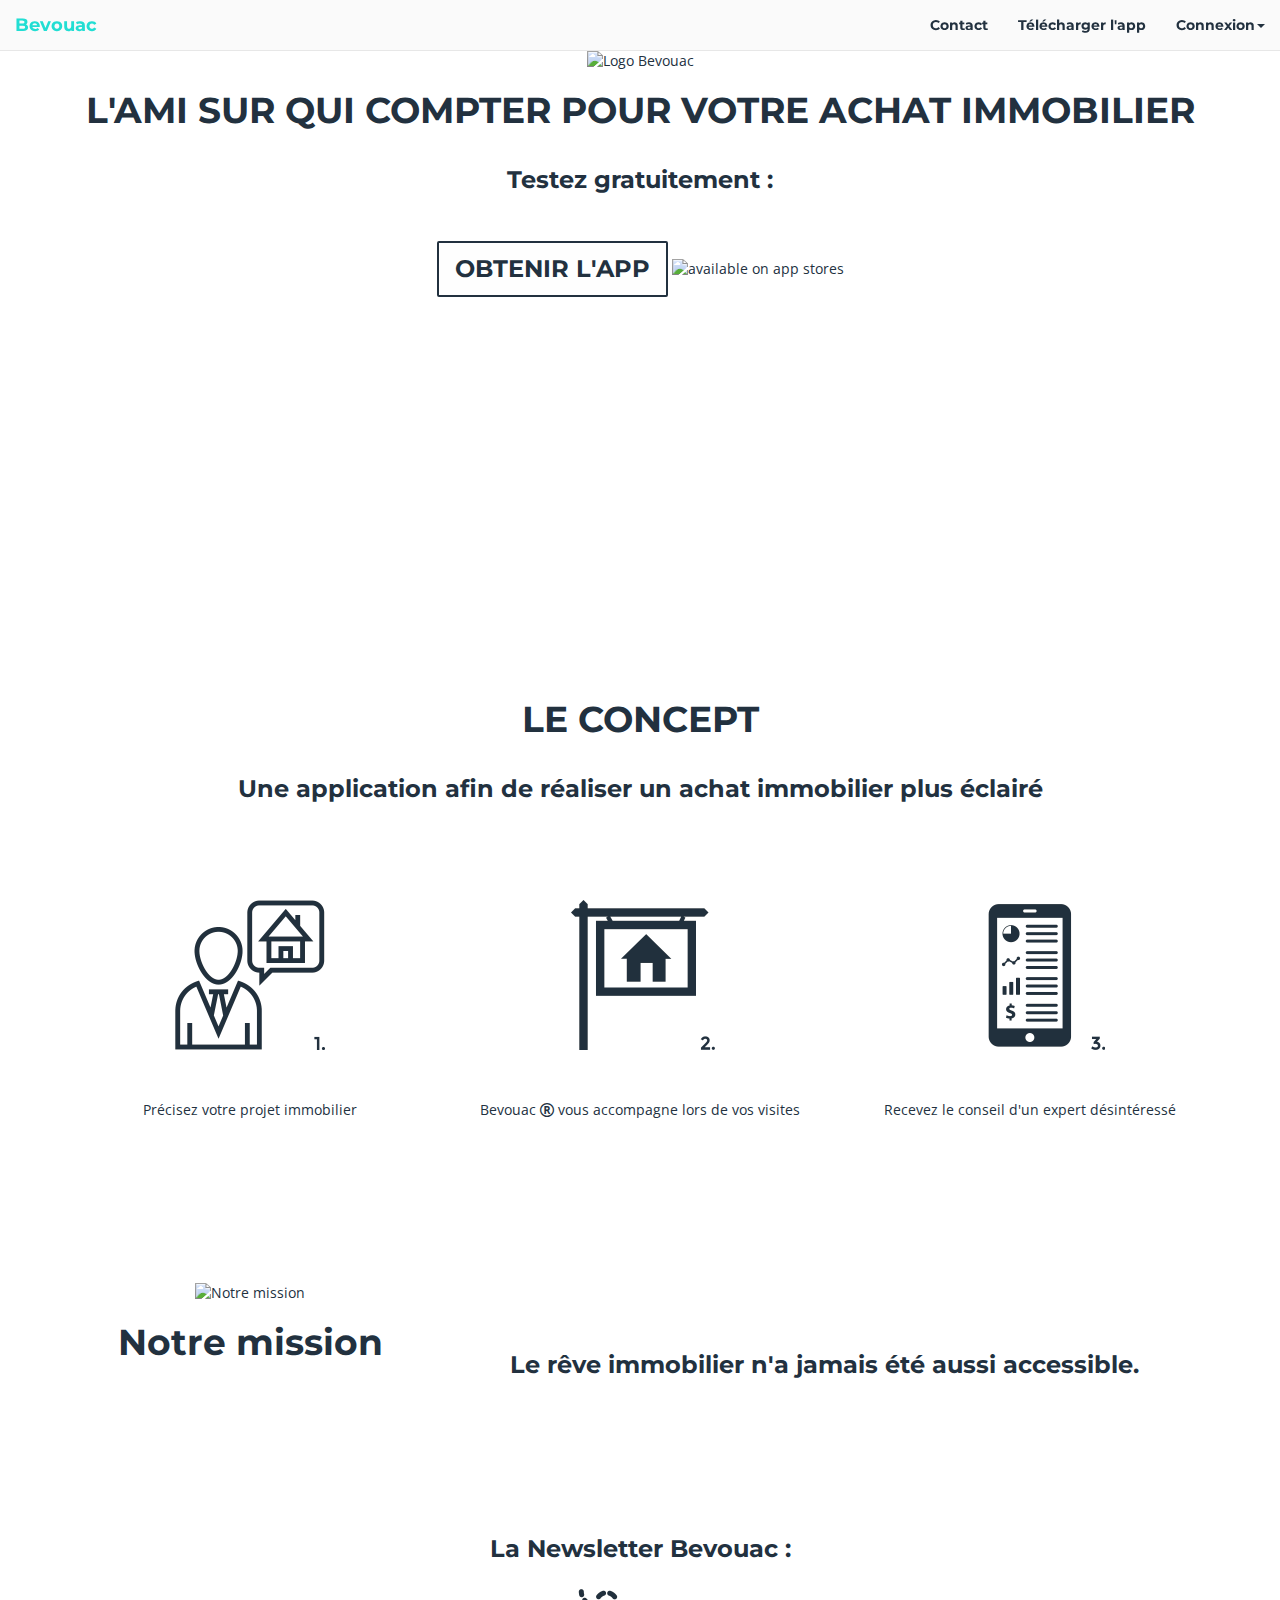
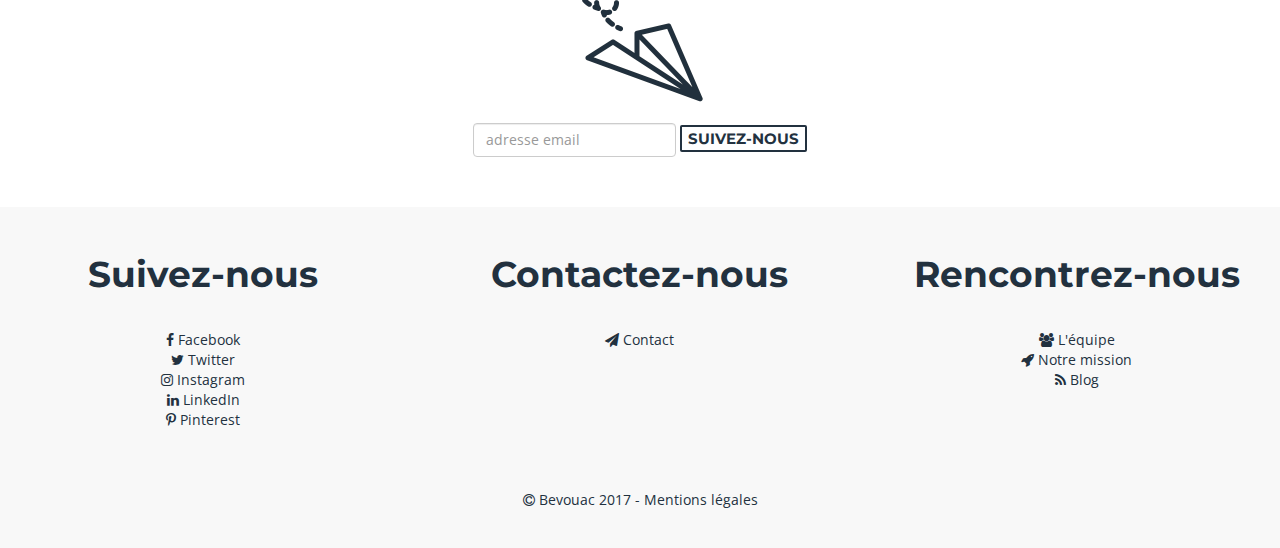
==== index.html @ cf6517f7 "correction faute orthographe" ====
<!DOCTYPE html>
<html>
  <head>
    <meta charset="utf-8">
    <meta http-equiv="X-UA-Compatible" content="IE=edge">
    <meta name="viewport" content="width=device-width, initial-scale=1">

    <title>
    Bevouac - L'achat immobilier éclairé
    </title>
    <meta name="description" content="L'ami sur qui compter pour votre achat immobilier">

    <link rel="shortcut icon" href="images/logo_bevouac/favicon.ico">

    <link href="https://fonts.googleapis.com/css?family=Montserrat|Open+Sans" rel="stylesheet">

    <link rel="stylesheet" href="https://maxcdn.bootstrapcdn.com/bootstrap/3.2.0/css/bootstrap.min.css">
    <link rel="stylesheet" href="https://maxcdn.bootstrapcdn.com/font-awesome/4.6.3/css/font-awesome.min.css">
    <link rel="stylesheet" href="css/style.css">

    <meta property="og:title" content="Bevouac - L'achat immobilier éclairé" />
    <meta property="og:type" content="article" />
    <meta property="og:url" content="http://www.bevouac.com/" />
    <meta property="og:image" content="http://www.bevouac.com/images/logo_bevouac/logo_bevouac_22313f.png" />
    <meta property="og:description" content="L'ami sur qui compter pour votre achat immobilier" />
    <meta property="og:site_name" content="Bevouac - L'achat immobilier éclairé" />
    <meta property="fb:admins" content="bevouac" />

    <meta name="twitter:card" content="summary_large_image">
    <meta name="twitter:site" content="@bevouacfrance">
    <meta name="twitter:title" content="Bevouac - L'achat immobilier éclairé">
    <meta name="twitter:description" content="L'ami sur qui compter pour votre achat immobilier">
    <meta name="twitter:creator" content="@bevouacfrance">
    <meta name="twitter:image:src" content="http://www.bevouac.com/images/logo_bevouac/logo_bevouac_22313f.png">

    <meta itemprop="name" content="Bevouac - L'achat immobilier éclairé">
    <meta itemprop="description" content="L'ami sur qui compter pour votre achat immobilier">
    <!-- Facebook image must be at least 600x315px -->
    <meta itemprop="image" content="http://www.bevouac.com/images/logo_bevouac/logo_bevouac_22313f.png">

    <script>
      (function(i,s,o,g,r,a,m){i['GoogleAnalyticsObject']=r;i[r]=i[r]||function(){
      (i[r].q=i[r].q||[]).push(arguments)},i[r].l=1*new Date();a=s.createElement(o),
      m=s.getElementsByTagName(o)[0];a.async=1;a.src=g;m.parentNode.insertBefore(a,m)
      })(window,document,'script','https://www.google-analytics.com/analytics.js','ga');

      ga('create', 'UA-89934331-1', 'auto');
      ga('send', 'pageview');
    </script>

    <!-- HTML5 Shim and Respond.js IE8 support of HTML5 elements and media queries -->
    <!-- Leave those next 4 lines if you care about users using IE8 -->
    <!--[if lt IE 9]>
      <script src="https://oss.maxcdn.com/html5shiv/3.7.2/html5shiv.min.js"></script>
      <script src="https://oss.maxcdn.com/respond/1.4.2/respond.min.js"></script>
    <![endif]-->

  </head>
  
  <body>
    <div id="navbar">
      <nav class="navbar navbar-default navbar-fixed-top navbar-transparent">
        <div class="container-fluid">
          <!-- Brand and toggle get grouped for better mobile display -->
          <div class="navbar-header">
            <button type="button" class="navbar-toggle collapsed" data-toggle="collapse" data-target="#bs-example-navbar-collapse-1" aria-expanded="false">
              <span class="sr-only">Toggle navigation</span>
              <span class="icon-bar"></span>
              <span class="icon-bar"></span>
              <span class="icon-bar"></span>
            </button>
            <a class="navbar-brand" href="index.html">Bevouac</a>
          </div>

          <!-- Collect the nav links, forms, and other content for toggling -->
          <div class="collapse navbar-collapse" id="bs-example-navbar-collapse-1">
            <ul class="nav navbar-nav">
              
            </ul>
            <ul class="nav navbar-nav navbar-right">
              <li><a href="contact.html">Contact</a></li>
              <li><a href="https://play.google.com/store/apps" data-toggle="modal" data-target="#preorder">Télécharger l'app</a></li>
              <li class="dropdown">
                <a href="#" class="dropdown-toggle" data-toggle="dropdown" role="button" aria-haspopup="true" aria-expanded="false">Connexion<span class="caret"></span></a>
                <ul class="dropdown-menu menu-transparent">
                  <li><a href="se-connecter.html">Se connecter</a></li>
                  <li><a href="creer-compte.html">Créer un compte</a></li>
                </ul>
              </li>
            </ul>
          </div><!-- /.navbar-collapse -->
        </div><!-- /.container-fluid -->
      </nav>
    </div>



    <div id="titles">
      <img src="images/logo_bevouac/logo_bevouac_22313f.png" alt="Logo Bevouac" width="300">
      <h1>
      L'AMI SUR QUI COMPTER POUR VOTRE ACHAT IMMOBILIER
      </h1>
      <h2>
      Testez gratuitement :
      </h2>

      <button type="button" class="btn btn-lg btn-accueil" data-toggle="modal" data-target="#preorder">
        OBTENIR L'APP
      </button>
      
      <div class="modal fade" id="preorder" tabindex="-1" role="dialog" aria-labelledby="myModalLabel">
        <div class="modal-dialog" role="document">
          <div class="modal-content">
            <div class="modal-header">
              <button type="button" class="close" data-dismiss="modal" aria-label="Close"><span aria-hidden="true">&times;</span></button>
              <h4 class="modal-title" id="myModalLabel">Obtenir l'application Bevouac</h4>
            </div>
            <div class="modal-body">
              <div id="wufoo-zrnk1lv0kwnpex">
              Fill out my <a href="https://bevouac.wufoo.com/forms/zrnk1lv0kwnpex">online form</a>.
              </div>
              <div id="wuf-adv" style="font-family:'Montserrat';font-size: small;color:#a7a7a7;text-align:center;display:block;">Online contact and registration forms from <a href="http://www.wufoo.com">Wufoo</a>.</div>
              <script type="text/javascript">var zrnk1lv0kwnpex;(function(d, t) {
              var s = d.createElement(t), options = {
              'userName':'bevouac',
              'formHash':'zrnk1lv0kwnpex',
              'autoResize':true,
              'height':'340',
              'async':true,
              'host':'wufoo.com',
              'header':'show',
              'ssl':true};
              s.src = ('https:' == d.location.protocol ? 'https://' : 'http://') + 'www.wufoo.com/scripts/embed/form.js';
              s.onload = s.onreadystatechange = function() {
              var rs = this.readyState; if (rs) if (rs != 'complete') if (rs != 'loaded') return;
              try { zrnk1lv0kwnpex = new WufooForm();zrnk1lv0kwnpex.initialize(options);zrnk1lv0kwnpex.display(); } catch (e) {}};
              var scr = d.getElementsByTagName(t)[0], par = scr.parentNode; par.insertBefore(s, scr);
              })(document, 'script');</script>
            </div>
            <!-- <div class="modal-footer">
              <button type="button" class="btn btn-default" data-dismiss="modal">Close</button>
              <button type="button" class="btn btn-primary">Save changes</button>
            </div> -->
          </div>
        </div>
      </div>

        <img src="images/content/external/app_store_apple_google.png" alt="available on app stores" width="75">
      
    </div>

    <div class="spacer"></div>

    <div id="content">
      <div id="concept-titles" class="text-center">
        <h3>
          LE CONCEPT
        </h3>
        <h4>
          Une application afin de réaliser un achat immobilier plus éclairé
        </h4>
      </div>
      <div class="spacer"></div>
      <div id="concept-pics" class="container text-center">
        <div class="row">
          <div class="col-sm-4">
            <img src="images/content/concept/my_project_2.png" alt="my project" width="150">
            <p>
              Précisez votre projet immobilier
            </p>
          </div>
          <div class="col-sm-4">
            <img src="images/content/concept/my_visits_2.png" alt="my visits" width="150">
            <p>
              Bevouac <i class="fa fa-registered" aria-hidden="true"></i> vous accompagne lors de vos visites
            </p>
          </div>
          <div class="col-sm-4">
            <img src="images/content/concept/my_report_2.png" alt="my report" width="150">
            <p>
              Recevez le conseil d'un expert désintéressé
            </p>
          </div>
        </div>
      </div>
    </div>

    <div class="big-spacer"></div>

    <div class="container text-center">
      <div class="row">
        <div class="col-sm-4">
          <p>
          <img src="images/content/mission/notre_mission.png" alt="Notre mission" width="150">
          </p>
          <h3>  
          <a href="notre-mission.html">Notre mission</a>
          </h3>
        <div class="small-spacer"></div>
        </div>
        <div class="col-sm-8 text-justify">
          <h2 id="mission-accueil">
            Le rêve immobilier n'a jamais été aussi accessible.
          </h2>
        </div>
      </div>
    </div>

    <div class="spacer"></div>

    <div class="container">
      <div class="row">
        <div class="col-xs-12 text-center">
          <h5>
            La Newsletter Bevouac :
          </h5>
          <img src="images/content/newsletter/paper_plane.png" alt="newsletter" width="150">
          <!-- Begin MailChimp Signup Form -->
          <link href="//cdn-images.mailchimp.com/embedcode/horizontal-slim-10_7.css" rel="stylesheet" type="text/css">
          <!-- <style type="text/css">
            #mc_embed_signup{background:#fff; clear:left; font:14px Helvetica,Arial,sans-serif; width:100%;}
            /* Add your own MailChimp form style overrides in your site stylesheet or in this style block.
               We recommend moving this block and the preceding CSS link to the HEAD of your HTML file. */
          </style> -->
          <div id="mc_embed_signup">
          <form action="http://bevouac.us14.list-manage.com/subscribe/post?u=d6586aa566c05619bf64a5240&amp;id=797efcbb2a" method="post" id="mc-embedded-subscribe-form" name="mc-embedded-subscribe-form" class="validate form-inline" target="_blank" novalidate>
              <div id="mc_embed_signup_scroll">
            
            <input type="email" value="" name="EMAIL" class="email form-control" id="mce-EMAIL" placeholder="adresse email" required>
            <input id="newsletter" type="submit" value="SUIVEZ-NOUS" name="subscribe" id="mc-embedded-subscribe" class="btn-accueil"></div>
              <!-- real people should not fill this in and expect good things - do not remove this or risk form bot signups-->
              <!-- <div style="position: absolute; left: -5000px;" aria-hidden="true"><input type="text" name="b_d6586aa566c05619bf64a5240_797efcbb2a" tabindex="-1" value=""></div>
              <div class="clear">
              </div> -->
          </form>
          </div>

          <!--End mc_embed_signup-->
        </div>
      </div>
    </div>

    <div class="spacer"></div>

    <div id="footers" class="text-center">
      <div class="row">
        <div class="col-sm-4">
          <h3>
          Suivez-nous
          </h3>
          <ul class="list-unstyled">
            <li>
              <a href="https://www.facebook.com/bevouac/">
              <i class="fa fa-facebook" aria-hidden="true"></i> Facebook</a>
            </li>
            <li>
              <a href="https://twitter.com/bevouacfrance">
              <i class="fa fa-twitter" aria-hidden="true"></i> Twitter</a>
            </li>
            <li>
              <a href="https://www.instagram.com/bevouac.france/">
              <i class="fa fa-instagram" aria-hidden="true"></i> Instagram</a>
            </li>
            <li>
              <a href="https://www.linkedin.com/company/bevouac">
              <i class="fa fa-linkedin" aria-hidden="true"></i> LinkedIn</a>
            </li>
            <li>
              <a href="https://fr.pinterest.com/bevouac/">
              <i class="fa fa-pinterest-p" aria-hidden="true"></i> Pinterest</a>
            </li>
          </ul>
        </div>
        <div class="col-sm-4">
          <h3>
          Contactez-nous
          </h3> 
          <ul class="list-unstyled">
            <li>
              <a href="contact.html">
              <i class="fa fa-paper-plane" aria-hidden="true"></i> Contact</a>
            </li>
          </ul>
        </div>
        <div class="col-sm-4">
          <h3>
          Rencontrez-nous
          </h3>
          <ul class="list-unstyled">
            <li>
              <a href="l-equipe.html">
              <i class="fa fa-users" aria-hidden="true"></i> L'équipe</a>
            </li>
            <li>
              <a href="notre-mission.html">
              <i class="fa fa-rocket" aria-hidden="true"></i> Notre mission</a>
            </li>
            <li>
              <a href="blog.html">
              <i class="fa fa-rss" aria-hidden="true"></i> Blog</a>
            </li>
          </ul>
        </div>
      </div>
      <div class="spacer"></div>
      <div class="row">
        <p>
          <i class="fa fa-copyright" aria-hidden="true"></i> Bevouac 2017 - Mentions légales
        </p>
      </div>
    </div>

    <script src="https://ajax.googleapis.com/ajax/libs/jquery/1.11.1/jquery.min.js"></script>
    <script src="https://maxcdn.bootstrapcdn.com/bootstrap/3.2.0/js/bootstrap.min.js"></script>
  
        <!-- begin olark code -->
    <script data-cfasync="false" type='text/javascript'>/*<![CDATA[*/window.olark||(function(c){var f=window,d=document,l=f.location.protocol=="https:"?"https:":"http:",z=c.name,r="load";var nt=function(){
    f[z]=function(){
    (a.s=a.s||[]).push(arguments)};var a=f[z]._={
    },q=c.methods.length;while(q--){(function(n){f[z][n]=function(){
    f[z]("call",n,arguments)}})(c.methods[q])}a.l=c.loader;a.i=nt;a.p={
    0:+new Date};a.P=function(u){
    a.p[u]=new Date-a.p[0]};function s(){
    a.P(r);f[z](r)}f.addEventListener?f.addEventListener(r,s,false):f.attachEvent("on"+r,s);var ld=function(){function p(hd){
    hd="head";return["<",hd,"></",hd,"><",i,' onl' + 'oad="var d=',g,";d.getElementsByTagName('head')[0].",j,"(d.",h,"('script')).",k,"='",l,"//",a.l,"'",'"',"></",i,">"].join("")}var i="body",m=d[i];if(!m){
    return setTimeout(ld,100)}a.P(1);var j="appendChild",h="createElement",k="src",n=d[h]("div"),v=n[j](d[h](z)),b=d[h]("iframe"),g="document",e="domain",o;n.style.display="none";m.insertBefore(n,m.firstChild).id=z;b.frameBorder="0";b.id=z+"-loader";if(/MSIE[ ]+6/.test(navigator.userAgent)){
    b.src="javascript:false"}b.allowTransparency="true";v[j](b);try{
    b.contentWindow[g].open()}catch(w){
    c[e]=d[e];o="javascript:var d="+g+".open();d.domain='"+d.domain+"';";b[k]=o+"void(0);"}try{
    var t=b.contentWindow[g];t.write(p());t.close()}catch(x){
    b[k]=o+'d.write("'+p().replace(/"/g,String.fromCharCode(92)+'"')+'");d.close();'}a.P(2)};ld()};nt()})({
    loader: "static.olark.com/jsclient/loader0.js",name:"olark",methods:["configure","extend","declare","identify"]});
    /* custom configuration goes here (www.olark.com/documentation) */
    olark.identify('6589-365-10-4455');/*]]>*/</script><noscript><a href="https://www.olark.com/site/6589-365-10-4455/contact" title="Contact us" target="_blank">Questions? Feedback?</a> powered by <a href="http://www.olark.com?welcome" title="Olark live chat software">Olark live chat software</a></noscript>
    <!-- end olark code -->



  </body>
</html>
---- css/style.css ----
.navbar-transparent {
	font-family: 'Montserrat', sans-serif;
	font-weight: bold;
  	background-color: rgba(248,248,248,0.7);}

.navbar-transparent .navbar-brand,
.navbar-transparent .navbar-nav > li > a {
  	color: rgba(34,49,63,1);}

.navbar-transparent .navbar-nav > li > a:hover,
.navbar-transparent .navbar-nav > li > a:active,
.navbar-transparent .navbar-nav > li > a:focus,
.navbar-transparent .navbar-nav > .open > a,
.navbar-transparent .navbar-nav > .open > a:hover,
.navbar-transparent .navbar-nav > .open > a:focus {
  	color: rgba(34,222,211,1);
  	background-color: rgba(0,0,0,0.1);}

.navbar-transparent .navbar-brand:hover,
.navbar-transparent .navbar-brand:active,
.navbar-transparent .navbar-brand:focus {
  	color: rgba(34,222,211,1);}

.menu-transparent{
  	background-color: rgba(248,248,248,0.7);}

.menu-transparent > li > a:hover,
.menu-transparent > li > a:active,
.menu-transparent > li > a:focus,
.menu-transparent > .open > a,
.menu-transparent > .open > a:hover,
.menu-transparent > .open > a:focus {
  	color: rgba(34,222,211,1);
  	background-color: rgba(0,0,0,0.1);}

h1{
	margin-bottom: 1em;
	font-family: 'Montserrat', sans-serif;
	font-size: 36px;
	font-weight: bold;}
h2{
	margin-bottom: 2em;
	font-family: 'Montserrat', sans-serif;
	font-size: 24px;
	font-weight: bold;}
h3{
	margin-bottom: 1em;
	font-family: 'Montserrat', sans-serif;
	font-size: 36px;
	font-weight: bold;}
h4{
	margin-bottom: 2em;
	font-family: 'Montserrat', sans-serif;
	font-size: 24px;
	font-weight: bold;}
h5{
	font-family: 'Montserrat', sans-serif;
	font-size: 24px;
	font-weight: bold;}

body{
	margin: 0;
	color: rgba(34,49,63,1);
	font-family: 'Open Sans', sans-serif;}

a{
	color: rgba(34,49,63,1);
	text-decoration: none;}
a:hover{
	color: rgba(34,222,211,1);
	text-decoration: none;}

#titles{
	margin-top: 50px;
	background-image: url(../images/background/background_fail_video_opacity_50.jpg);
	height: 580px;
	background-size: cover;
	text-align: center;}

.btn-accueil{
	color: rgba(34,49,63,1);
	font-family: 'Montserrat', sans-serif;
	font-size: 24px;
	font-weight: bold;
	background-color: rgba(248,248,248,0.1);
	border-radius: 2px;
	border: 2px solid rgba(34,49,63,1);}

.btn-accueil:hover{
	transition: 0.5s;
	color: rgba(34,222,211,1);
	font-family: 'Montserrat', sans-serif;
	font-size: 24px;
	background-color: rgba(248,248,248,1);
	border-radius: 50px;
	border: 2px solid rgba(34,222,211,1);}

.small-spacer{
	height: 2em;}
.spacer{
	height: 50px;}
.big-spacer{
	height: 8em;}

#concept-pics img{
	margin-bottom: 50px;}
#concept-pics p{
	margin-bottom: 50px;}

#mission-accueil{
	padding: 50px;}

#newsletter{
	font-size: 15px;}

#footers{
	background-color: rgba(248,248,248,1);
	padding-top: 2em;
	padding-bottom: 2em;}
#footers a{color: rgba(34,49,63,1);
	text-decoration: none;}
#footers a:hover{color: rgba(34,222,211,1);
	text-decoration: none;}

.team{
  border-radius: 50%;
  border: 4px solid white;
  transition: all 0.2s linear;
  -webkit-transition: all 0.2s linear;
    box-shadow: 0px 0px 10px grey;}
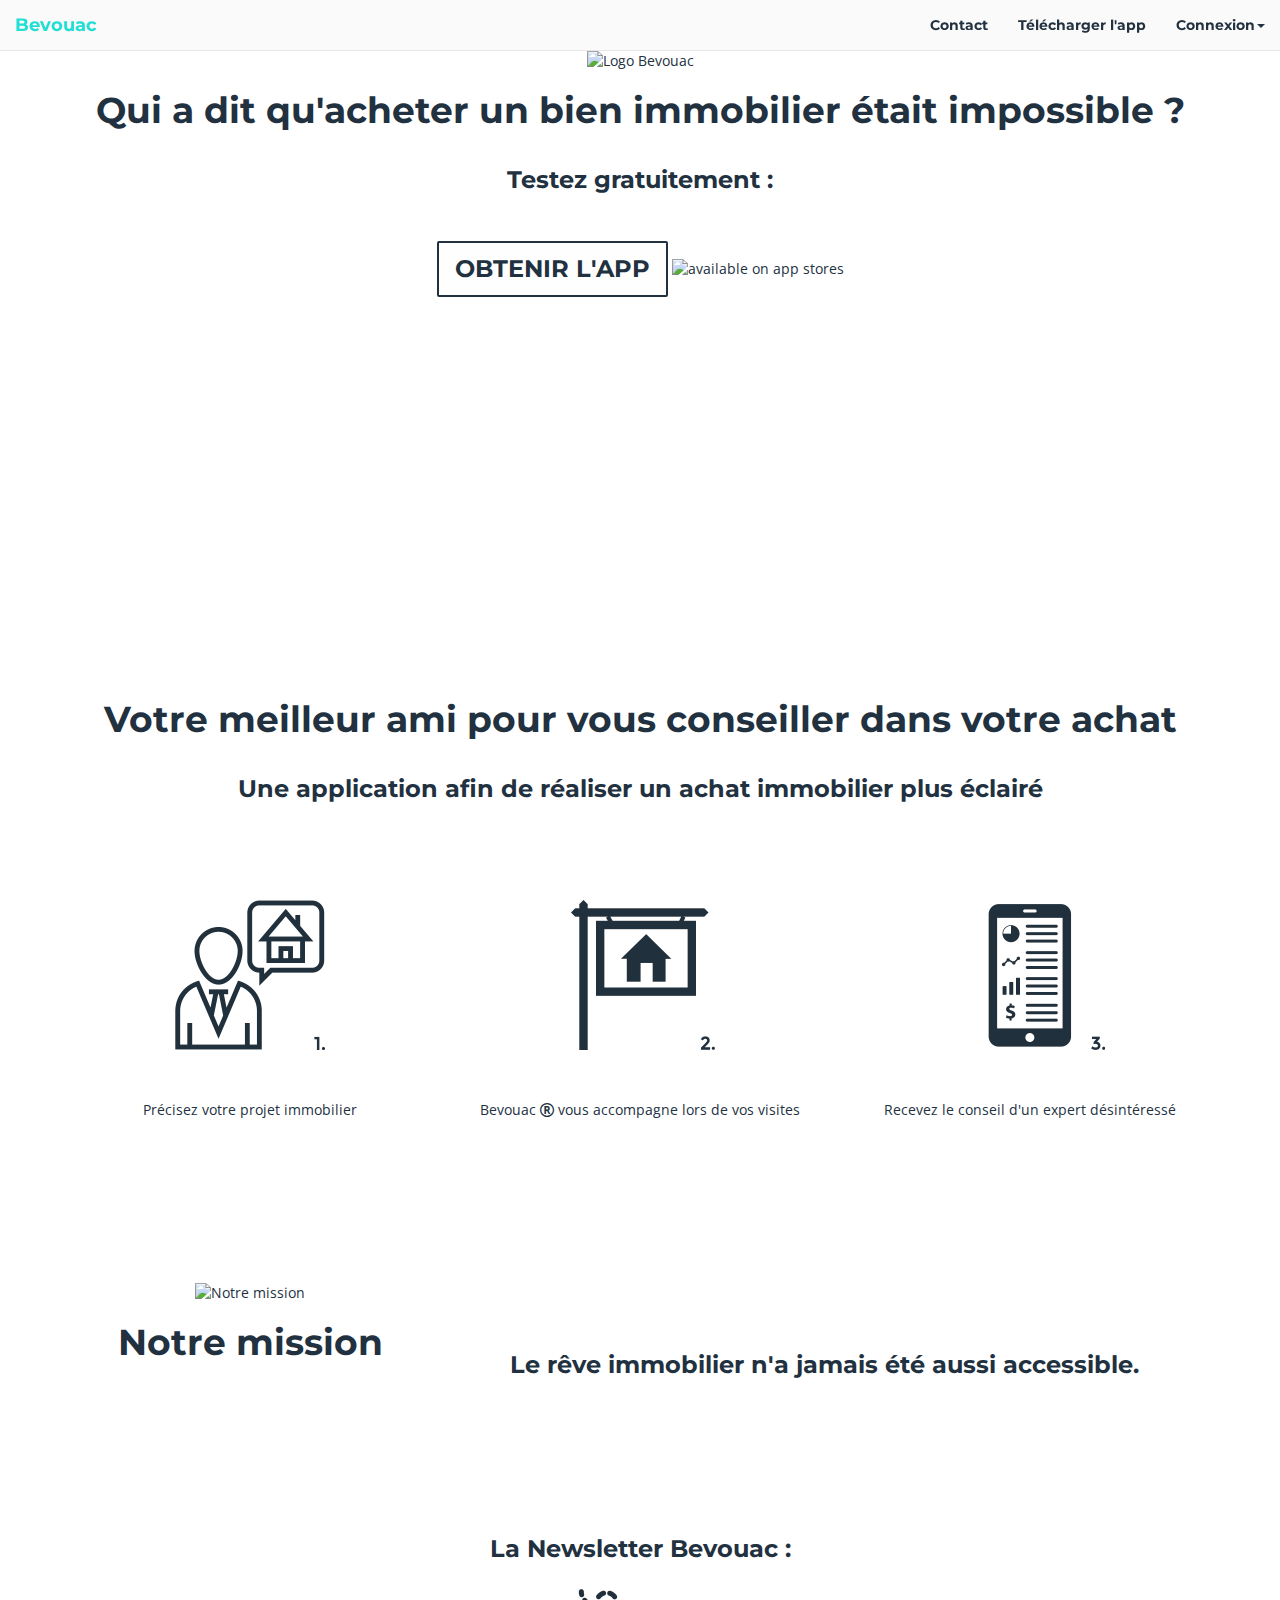
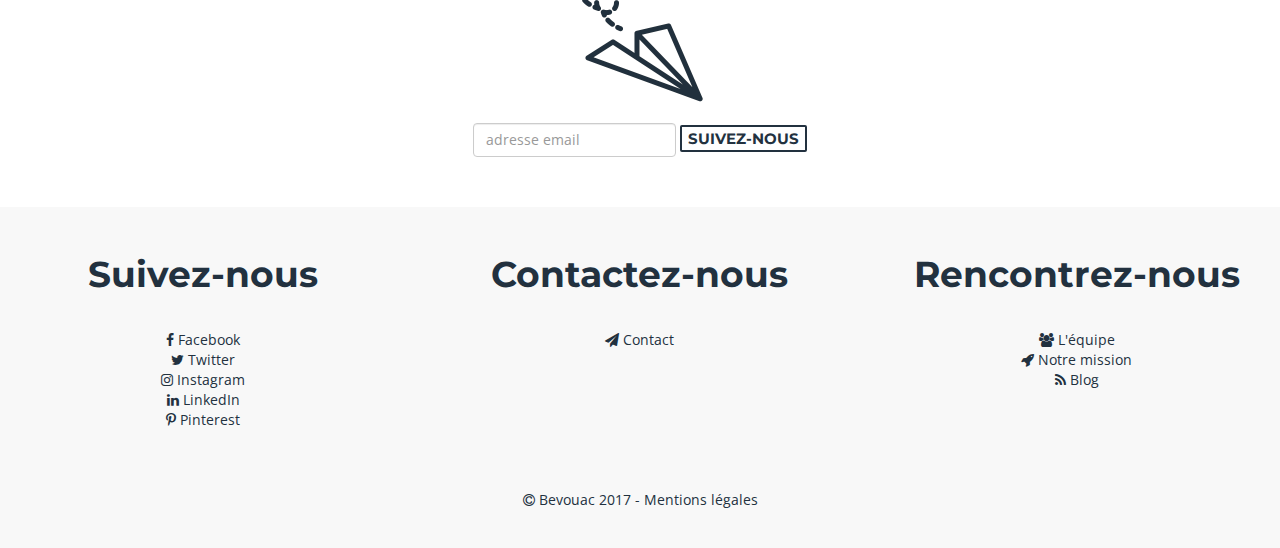
==== commit 99bf6ff2: "slogan accueil + photos équipe" ====
--- a/index.html
+++ b/index.html
@@ -98,7 +98,7 @@
     <div id="titles">
       <img src="images/logo_bevouac/logo_bevouac_22313f.png" alt="Logo Bevouac" width="300">
       <h1>
-      L'AMI SUR QUI COMPTER POUR VOTRE ACHAT IMMOBILIER
+      Qui a dit qu'acheter un bien immobilier était impossible ?
       </h1>
       <h2>
       Testez gratuitement :
@@ -154,7 +154,7 @@
     <div id="content">
       <div id="concept-titles" class="text-center">
         <h3>
-          LE CONCEPT
+          Votre meilleur ami pour vous conseiller dans votre achat
         </h3>
         <h4>
           Une application afin de réaliser un achat immobilier plus éclairé
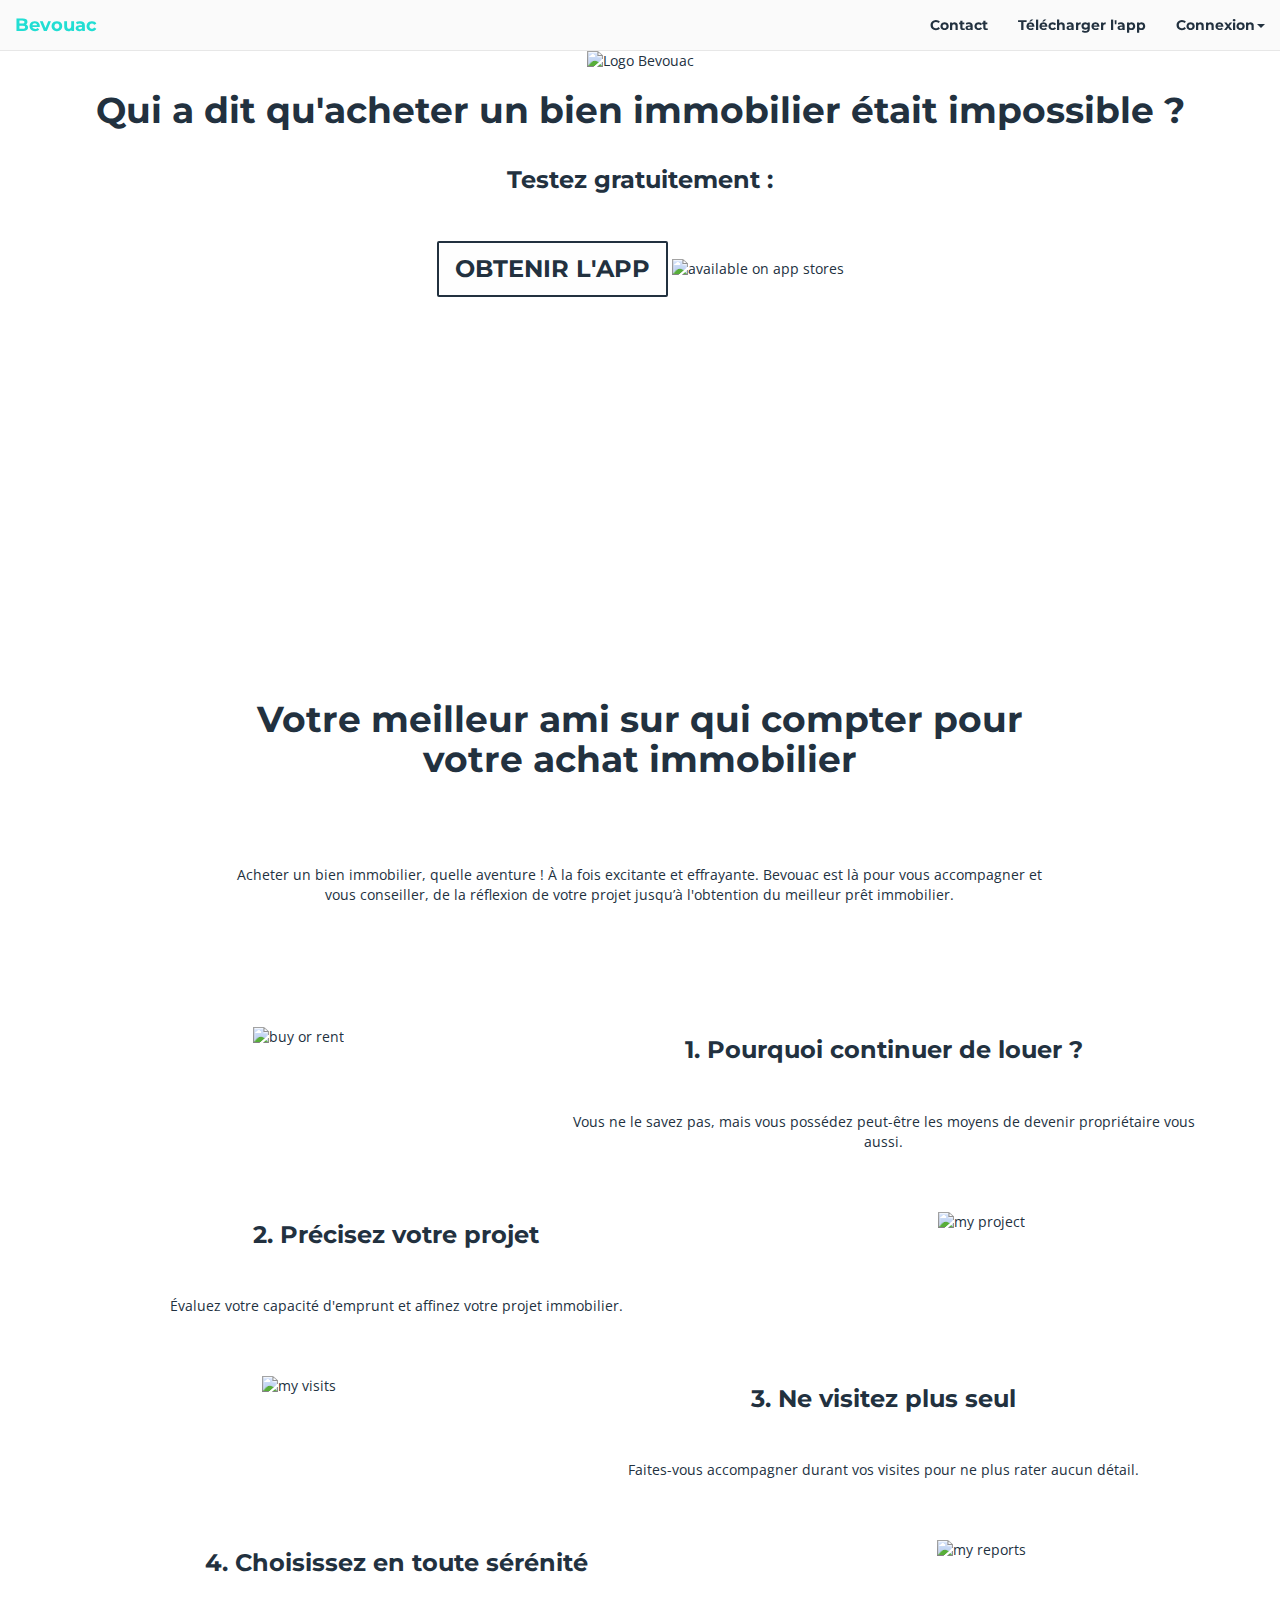
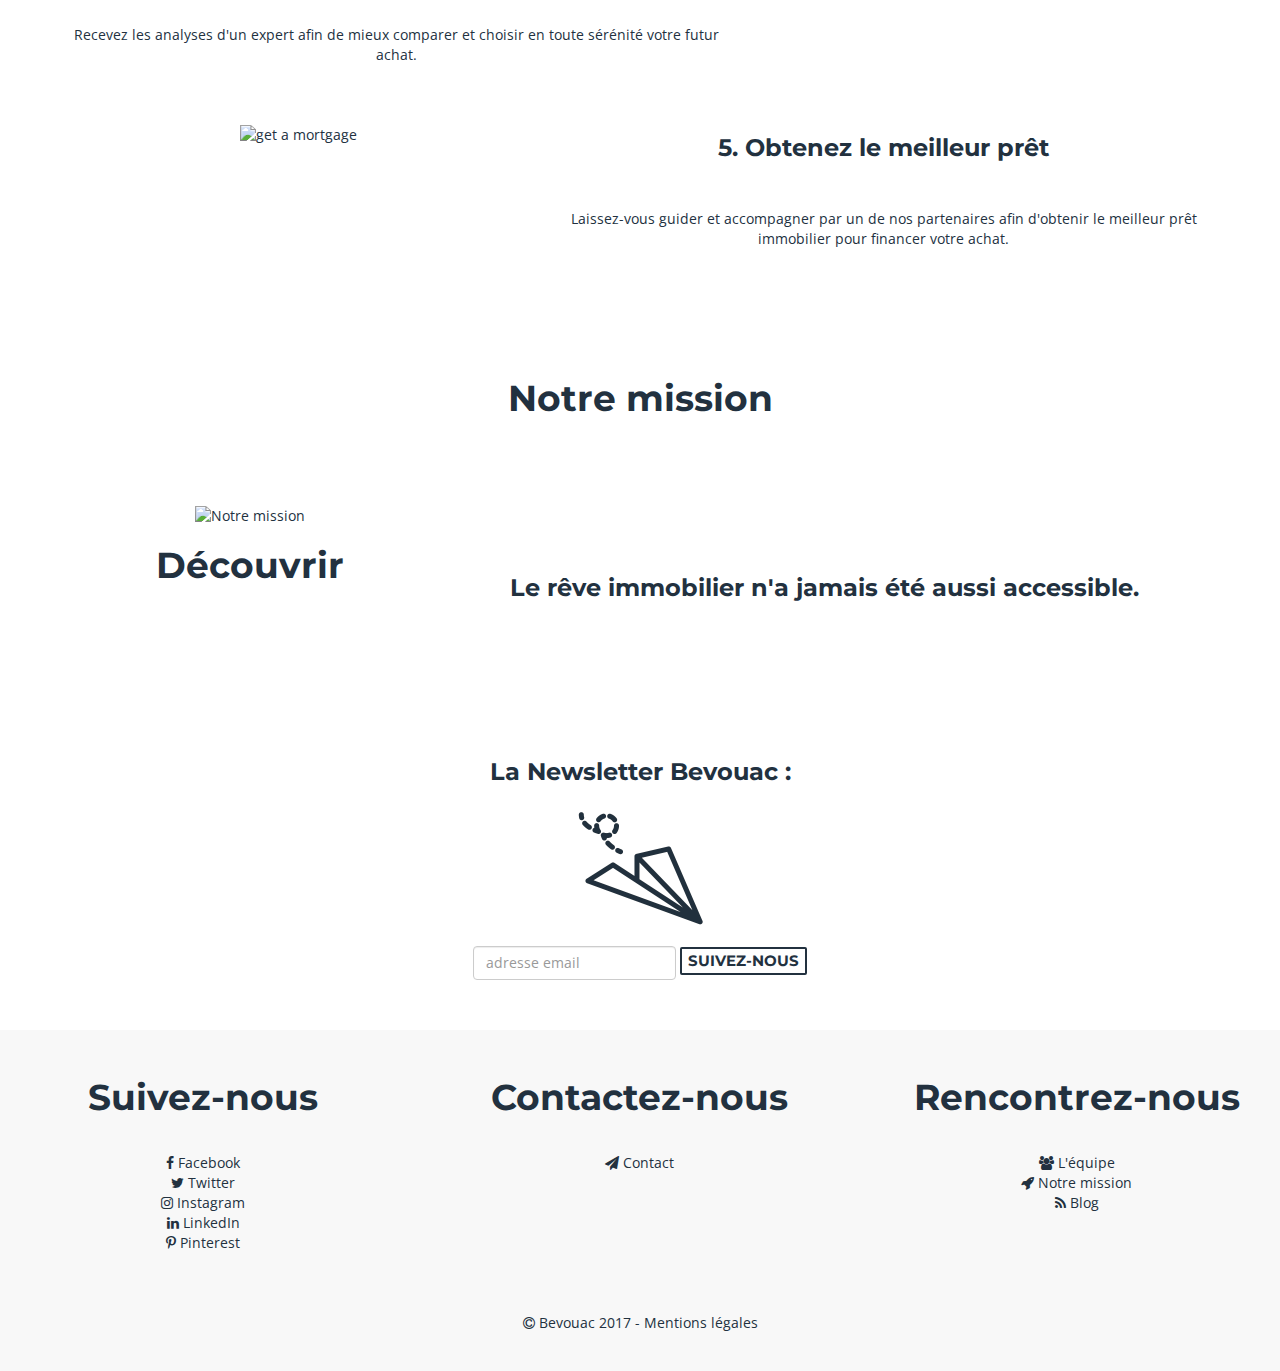
==== commit 4348f1ea: "structure concept" ====
--- a/index.html
+++ b/index.html
@@ -152,49 +152,105 @@
     <div class="spacer"></div>
 
     <div id="content">
-      <div id="concept-titles" class="text-center">
+      <div class="col-sm-2">
+      </div>
+      <div id="concept-titles" class="col-sm-8 text-center">
         <h3>
-          Votre meilleur ami pour vous conseiller dans votre achat
+          Votre meilleur ami sur qui compter pour votre achat immobilier
         </h3>
-        <h4>
-          Une application afin de réaliser un achat immobilier plus éclairé
-        </h4>
-      </div>
+        <div class="spacer"></div>
+        <p>
+          Acheter un bien immobilier, quelle aventure ! À la fois excitante et effrayante. Bevouac est là pour vous accompagner et vous conseiller, de la réflexion de votre projet jusqu’à l'obtention du meilleur prêt immobilier.
+        </p>
+        <div class="big-spacer"></div>
+      </div>
+      <div class="col-sm-2">
+      </div>
+    </div>
+    <div id="content">
+      <div id="concept-pics" class="container text-center">
+        <div class="row">
+          <div class="col-xs-5">
+            <img src="images/content/concept/buy_or_rent.png" alt="buy or rent" width="200">
+          </div>
+          <div class="col-xs-7">
+            <h4>
+              1. Pourquoi continuer de louer ?
+            </h4>
+            <p>
+              Vous ne le savez pas, mais vous possédez peut-être les moyens de devenir propriétaire vous aussi.
+            </p>
+          </div>
+        </div>
+        <div class="row">
+          <div class="col-xs-7">
+            <h4>
+              2. Précisez votre projet
+            </h4>
+            <p>
+              Évaluez votre capacité d'emprunt et affinez votre projet immobilier.
+            </p>
+          </div>
+          <div class="col-xs-5">
+            <img src="images/content/concept/my_project.png" alt="my project" width="200">
+          </div>
+        </div>
+        <div class="row">
+          <div class="col-xs-5">
+            <img src="images/content/concept/my_visits.png" alt="my visits" width="200">
+          </div>
+          <div class="col-xs-7">
+            <h4>
+              3. Ne visitez plus seul
+            </h4>
+            <p>
+              Faites-vous accompagner durant vos visites pour ne plus rater aucun détail.
+            </p>
+          </div>
+        </div>
+        <div class="row">
+          <div class="col-xs-7">
+            <h4>
+              4. Choisissez en toute sérénité
+            </h4>
+            <p>
+              Recevez les analyses d'un expert afin de mieux comparer et choisir en toute sérénité votre futur achat.
+            </p>
+          </div>
+          <div class="col-xs-5">
+            <img src="images/content/concept/my_reports.png" alt="my reports" width="200">
+          </div>
+        </div>
+        <div class="row">
+          <div class="col-xs-5">
+            <img src="images/content/concept/get_a_mortgage.png" alt="get a mortgage" width="200">
+          </div>
+          <div class="col-xs-7">
+            <h4>
+              5. Obtenez le meilleur prêt
+            </h4>
+            <p>
+              Laissez-vous guider et accompagner par un de nos partenaires afin d'obtenir le meilleur prêt immobilier pour financer votre achat.
+            </p>
+          </div>
+        </div>
+      </div>
+    </div>
+
+    <div class="spacer"></div>
+
+    <div class="container text-center">
+        <h3>
+          Notre mission
+        </h3>
       <div class="spacer"></div>
-      <div id="concept-pics" class="container text-center">
-        <div class="row">
-          <div class="col-sm-4">
-            <img src="images/content/concept/my_project_2.png" alt="my project" width="150">
-            <p>
-              Précisez votre projet immobilier
-            </p>
-          </div>
-          <div class="col-sm-4">
-            <img src="images/content/concept/my_visits_2.png" alt="my visits" width="150">
-            <p>
-              Bevouac <i class="fa fa-registered" aria-hidden="true"></i> vous accompagne lors de vos visites
-            </p>
-          </div>
-          <div class="col-sm-4">
-            <img src="images/content/concept/my_report_2.png" alt="my report" width="150">
-            <p>
-              Recevez le conseil d'un expert désintéressé
-            </p>
-          </div>
-        </div>
-      </div>
-    </div>
-
-    <div class="big-spacer"></div>
-
-    <div class="container text-center">
       <div class="row">
         <div class="col-sm-4">
           <p>
           <img src="images/content/mission/notre_mission.png" alt="Notre mission" width="150">
           </p>
           <h3>  
-          <a href="notre-mission.html">Notre mission</a>
+          <a href="notre-mission.html">Découvrir</a>
           </h3>
         <div class="small-spacer"></div>
         </div>
--- a/css/style.css
+++ b/css/style.css
@@ -103,9 +103,11 @@
 	height: 8em;}
 
 #concept-pics img{
-	margin-bottom: 50px;}
+	margin-bottom: 60px;
+	max-width: 100%;
+	max-height: 100%;}
 #concept-pics p{
-	margin-bottom: 50px;}
+	margin-bottom: 60px;}
 
 #mission-accueil{
 	padding: 50px;}
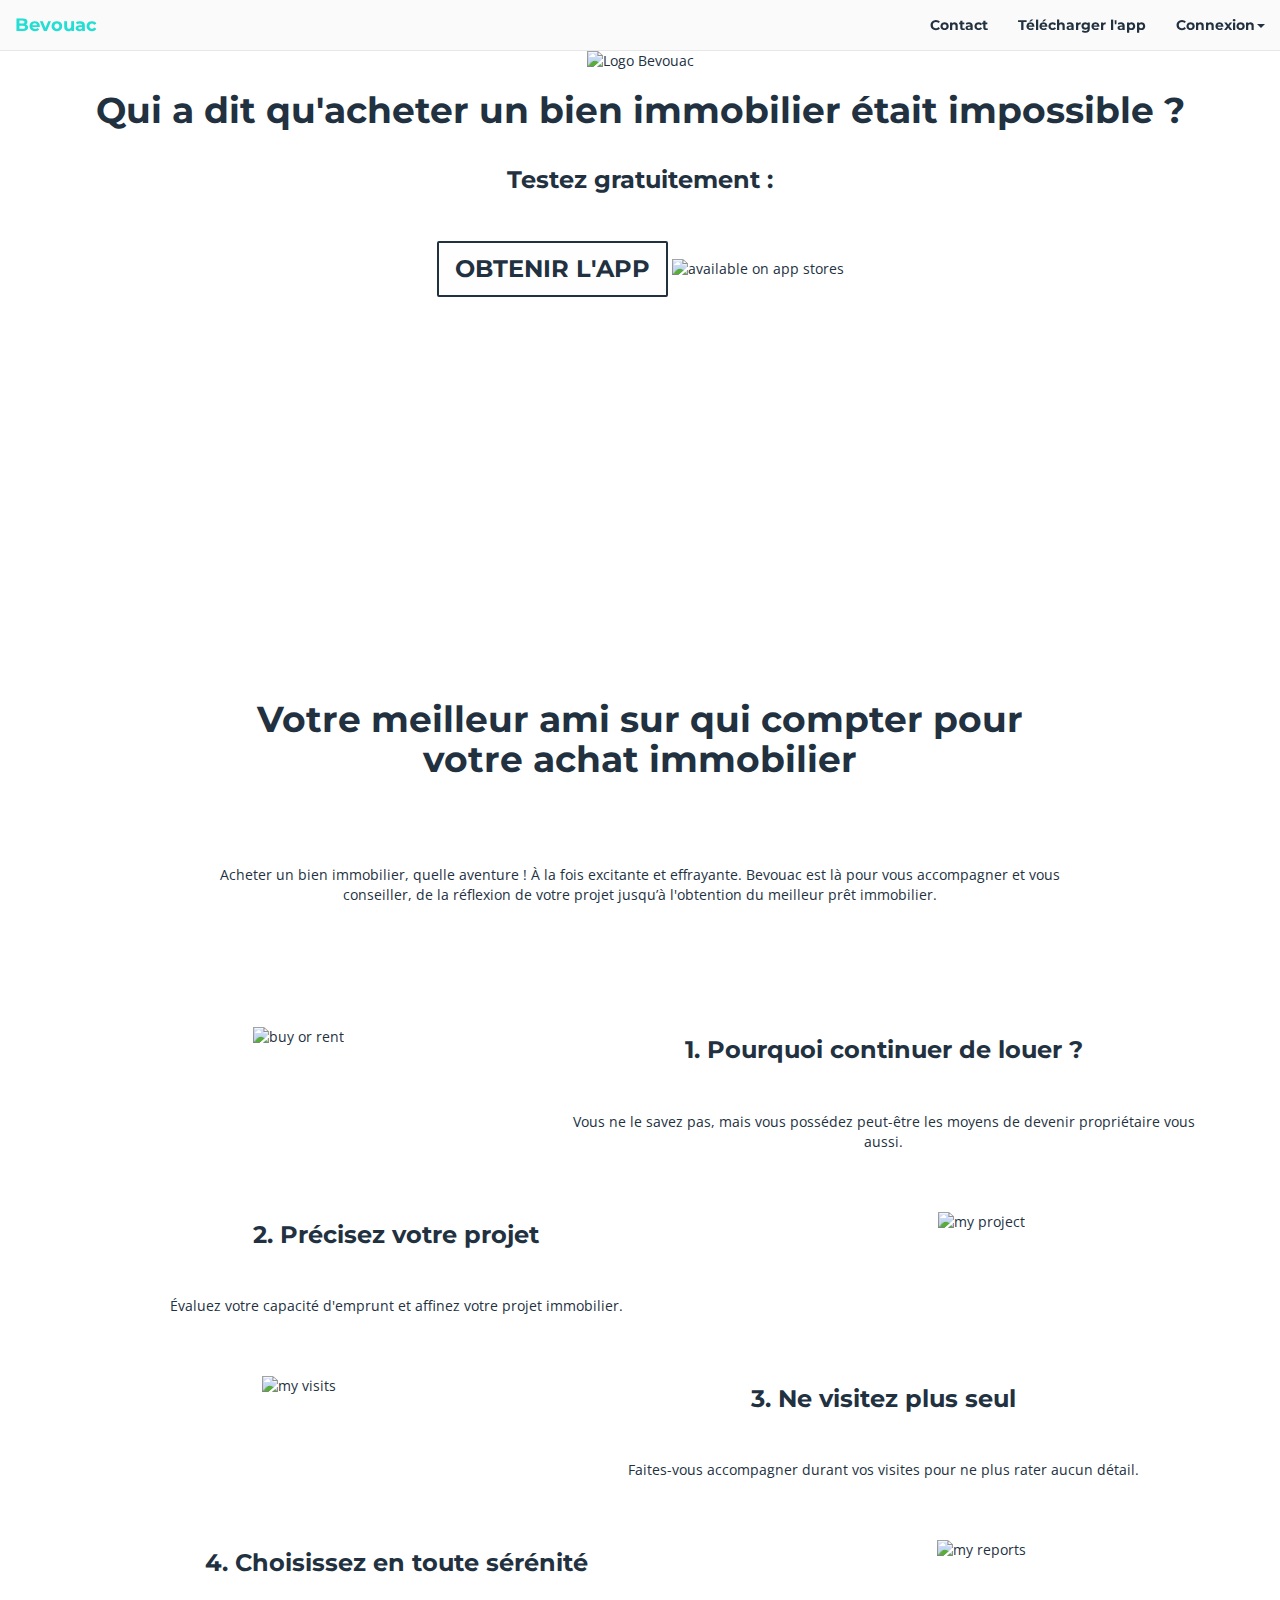
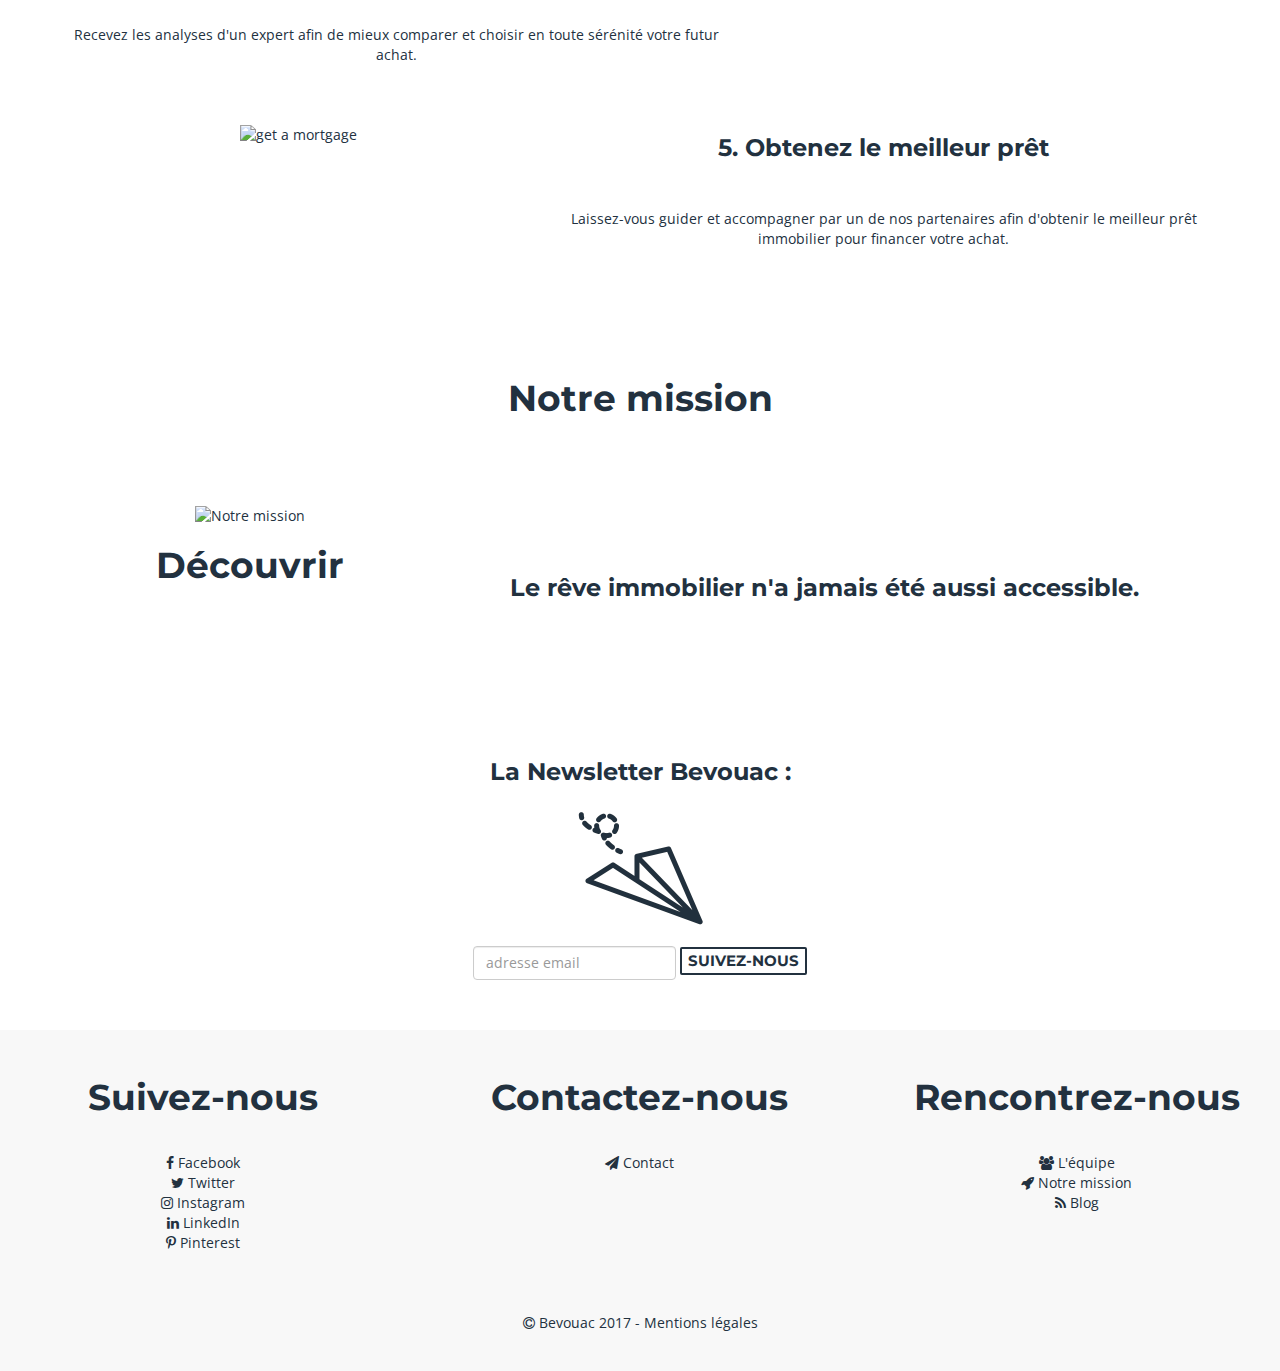
==== commit bf10d6b7: "mission 3 points et accueil row concept titles" ====
--- a/index.html
+++ b/index.html
@@ -152,19 +152,21 @@
     <div class="spacer"></div>
 
     <div id="content">
-      <div class="col-sm-2">
-      </div>
-      <div id="concept-titles" class="col-sm-8 text-center">
-        <h3>
-          Votre meilleur ami sur qui compter pour votre achat immobilier
-        </h3>
-        <div class="spacer"></div>
-        <p>
-          Acheter un bien immobilier, quelle aventure ! À la fois excitante et effrayante. Bevouac est là pour vous accompagner et vous conseiller, de la réflexion de votre projet jusqu’à l'obtention du meilleur prêt immobilier.
-        </p>
-        <div class="big-spacer"></div>
-      </div>
-      <div class="col-sm-2">
+      <div class="row">
+        <div class="col-sm-2">
+        </div>
+        <div id="concept-titles" class="col-sm-8 text-center">
+          <h3>
+            Votre meilleur ami sur qui compter pour votre achat immobilier
+          </h3>
+          <div class="spacer"></div>
+          <p>
+            Acheter un bien immobilier, quelle aventure ! À la fois excitante et effrayante. Bevouac est là pour vous accompagner et vous conseiller, de la réflexion de votre projet jusqu’à l'obtention du meilleur prêt immobilier.
+          </p>
+          <div class="big-spacer"></div>
+        </div>
+        <div class="col-sm-2">
+        </div>
       </div>
     </div>
     <div id="content">
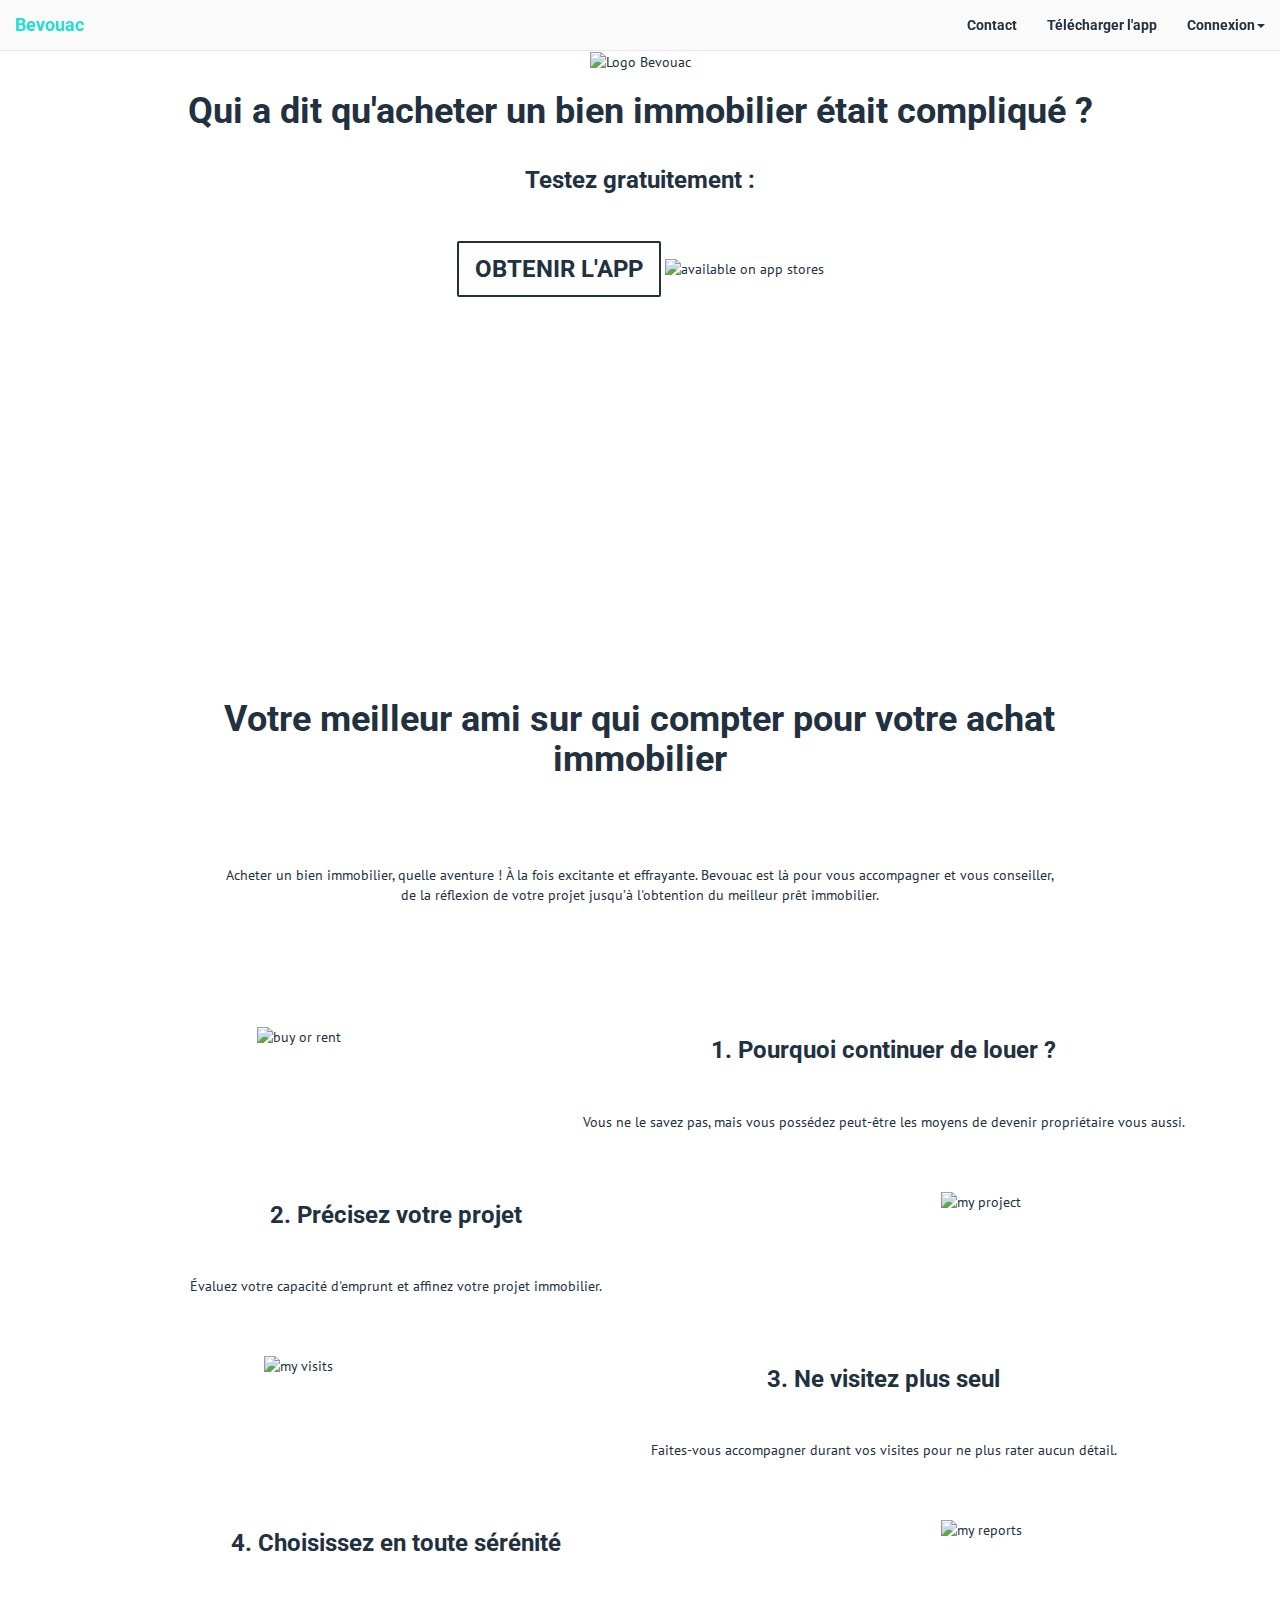
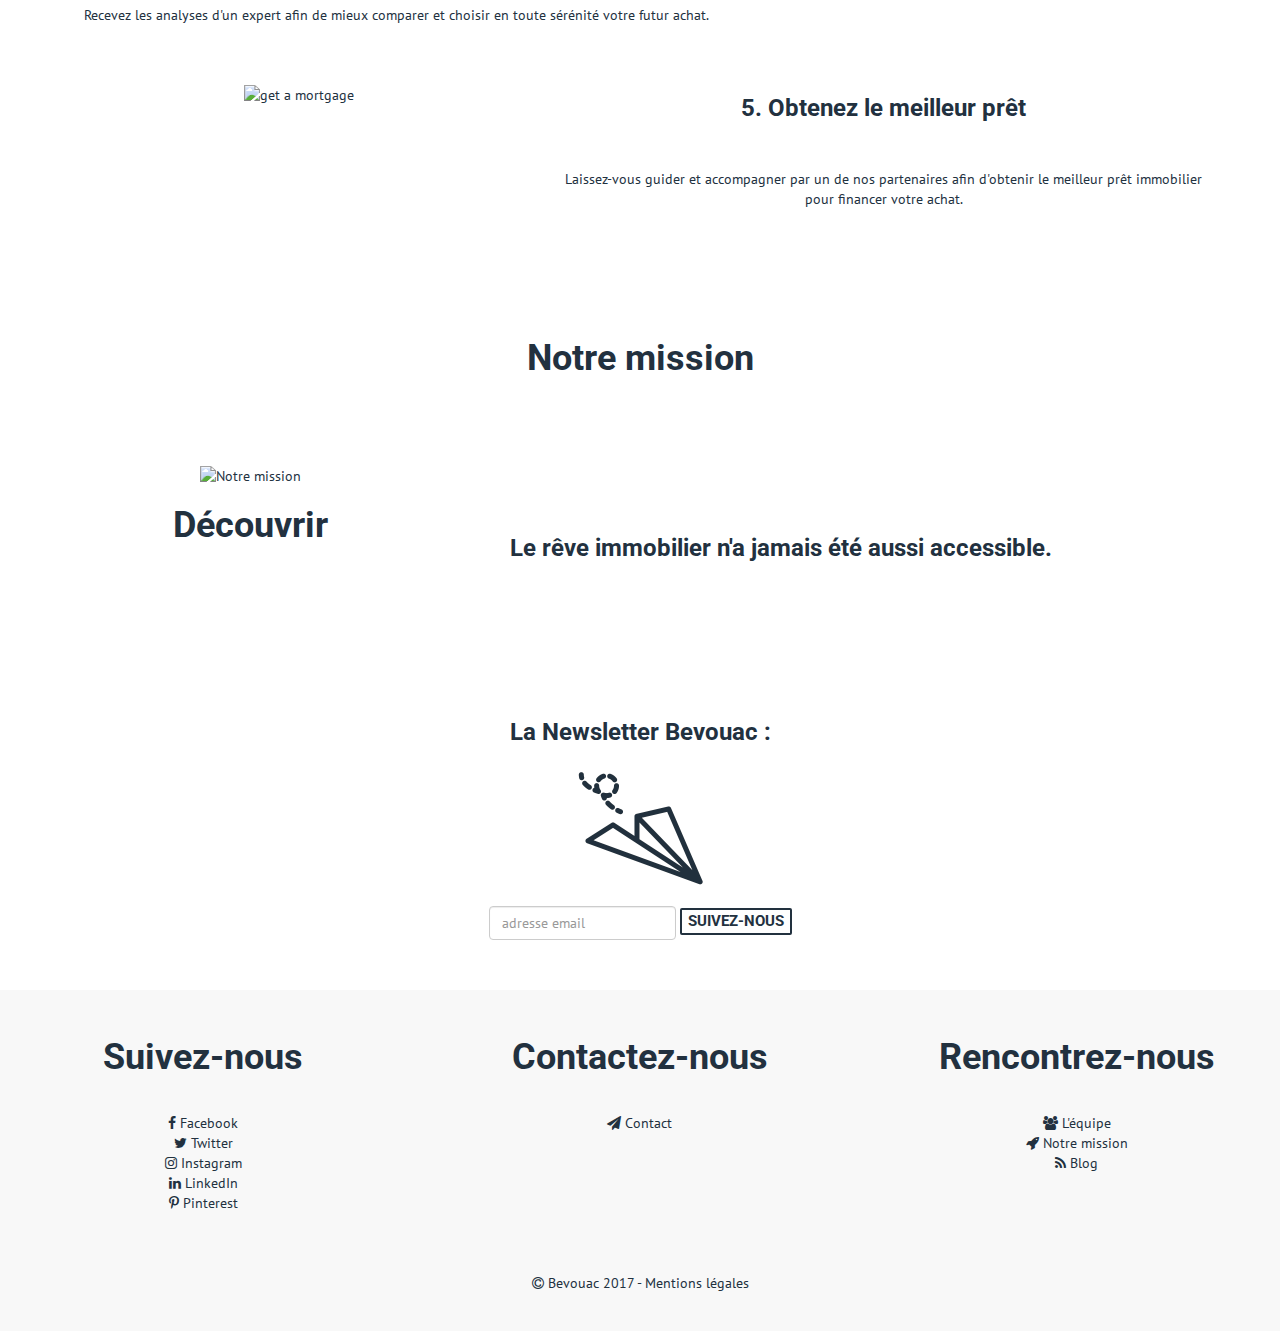
==== commit 7cbdb07b: "Fonts PT Sans + Roboto" ====
--- a/index.html
+++ b/index.html
@@ -12,7 +12,7 @@
 
     <link rel="shortcut icon" href="images/logo_bevouac/favicon.ico">
 
-    <link href="https://fonts.googleapis.com/css?family=Montserrat|Open+Sans" rel="stylesheet">
+    <link href="https://fonts.googleapis.com/css?family=PT+Sans:400,700|Roboto:400,500,700&amp;subset=latin-ext" rel="stylesheet">
 
     <link rel="stylesheet" href="https://maxcdn.bootstrapcdn.com/bootstrap/3.2.0/css/bootstrap.min.css">
     <link rel="stylesheet" href="https://maxcdn.bootstrapcdn.com/font-awesome/4.6.3/css/font-awesome.min.css">
@@ -98,7 +98,7 @@
     <div id="titles">
       <img src="images/logo_bevouac/logo_bevouac_22313f.png" alt="Logo Bevouac" width="300">
       <h1>
-      Qui a dit qu'acheter un bien immobilier était impossible ?
+      Qui a dit qu'acheter un bien immobilier était compliqué ?
       </h1>
       <h2>
       Testez gratuitement :
@@ -119,7 +119,7 @@
               <div id="wufoo-zrnk1lv0kwnpex">
               Fill out my <a href="https://bevouac.wufoo.com/forms/zrnk1lv0kwnpex">online form</a>.
               </div>
-              <div id="wuf-adv" style="font-family:'Montserrat';font-size: small;color:#a7a7a7;text-align:center;display:block;">Online contact and registration forms from <a href="http://www.wufoo.com">Wufoo</a>.</div>
+              <div id="wuf-adv" style="font-family:'Roboto';font-size: small;color:#a7a7a7;text-align:center;display:block;">Online contact and registration forms from <a href="http://www.wufoo.com">Wufoo</a>.</div>
               <script type="text/javascript">var zrnk1lv0kwnpex;(function(d, t) {
               var s = d.createElement(t), options = {
               'userName':'bevouac',
@@ -392,7 +392,9 @@
     olark.identify('6589-365-10-4455');/*]]>*/</script><noscript><a href="https://www.olark.com/site/6589-365-10-4455/contact" title="Contact us" target="_blank">Questions? Feedback?</a> powered by <a href="http://www.olark.com?welcome" title="Olark live chat software">Olark live chat software</a></noscript>
     <!-- end olark code -->
 
-
+    <!-- Start of HubSpot Embed Code -->
+    <script type="text/javascript" id="hs-script-loader" async defer src="//js.hs-scripts.com/2831290.js"></script>
+    <!-- End of HubSpot Embed Code -->
 
   </body>
 </html>
--- a/css/style.css
+++ b/css/style.css
@@ -1,5 +1,5 @@
 .navbar-transparent {
-	font-family: 'Montserrat', sans-serif;
+	font-family: 'Roboto', sans-serif;
 	font-weight: bold;
   	background-color: rgba(248,248,248,0.7);}
 
@@ -35,33 +35,33 @@
 
 h1{
 	margin-bottom: 1em;
-	font-family: 'Montserrat', sans-serif;
+	font-family: 'Roboto', sans-serif;
 	font-size: 36px;
 	font-weight: bold;}
 h2{
 	margin-bottom: 2em;
-	font-family: 'Montserrat', sans-serif;
+	font-family: 'Roboto', sans-serif;
 	font-size: 24px;
 	font-weight: bold;}
 h3{
 	margin-bottom: 1em;
-	font-family: 'Montserrat', sans-serif;
+	font-family: 'Roboto', sans-serif;
 	font-size: 36px;
 	font-weight: bold;}
 h4{
 	margin-bottom: 2em;
-	font-family: 'Montserrat', sans-serif;
+	font-family: 'Roboto', sans-serif;
 	font-size: 24px;
 	font-weight: bold;}
 h5{
-	font-family: 'Montserrat', sans-serif;
+	font-family: 'Roboto', sans-serif;
 	font-size: 24px;
 	font-weight: bold;}
 
 body{
 	margin: 0;
 	color: rgba(34,49,63,1);
-	font-family: 'Open Sans', sans-serif;}
+	font-family: 'PT Sans', sans-serif;}
 
 a{
 	color: rgba(34,49,63,1);
@@ -72,14 +72,15 @@
 
 #titles{
 	margin-top: 50px;
-	background-image: url(../images/background/background_fail_video_opacity_50.jpg);
+	background-image: url(../images/background/background_fail_video_4_opacity_50.jpg);
+	background-position: 60% 80%;
 	height: 580px;
 	background-size: cover;
 	text-align: center;}
 
 .btn-accueil{
 	color: rgba(34,49,63,1);
-	font-family: 'Montserrat', sans-serif;
+	font-family: 'Roboto', sans-serif;
 	font-size: 24px;
 	font-weight: bold;
 	background-color: rgba(248,248,248,0.1);
@@ -89,7 +90,7 @@
 .btn-accueil:hover{
 	transition: 0.5s;
 	color: rgba(34,222,211,1);
-	font-family: 'Montserrat', sans-serif;
+	font-family: 'Roboto', sans-serif;
 	font-size: 24px;
 	background-color: rgba(248,248,248,1);
 	border-radius: 50px;
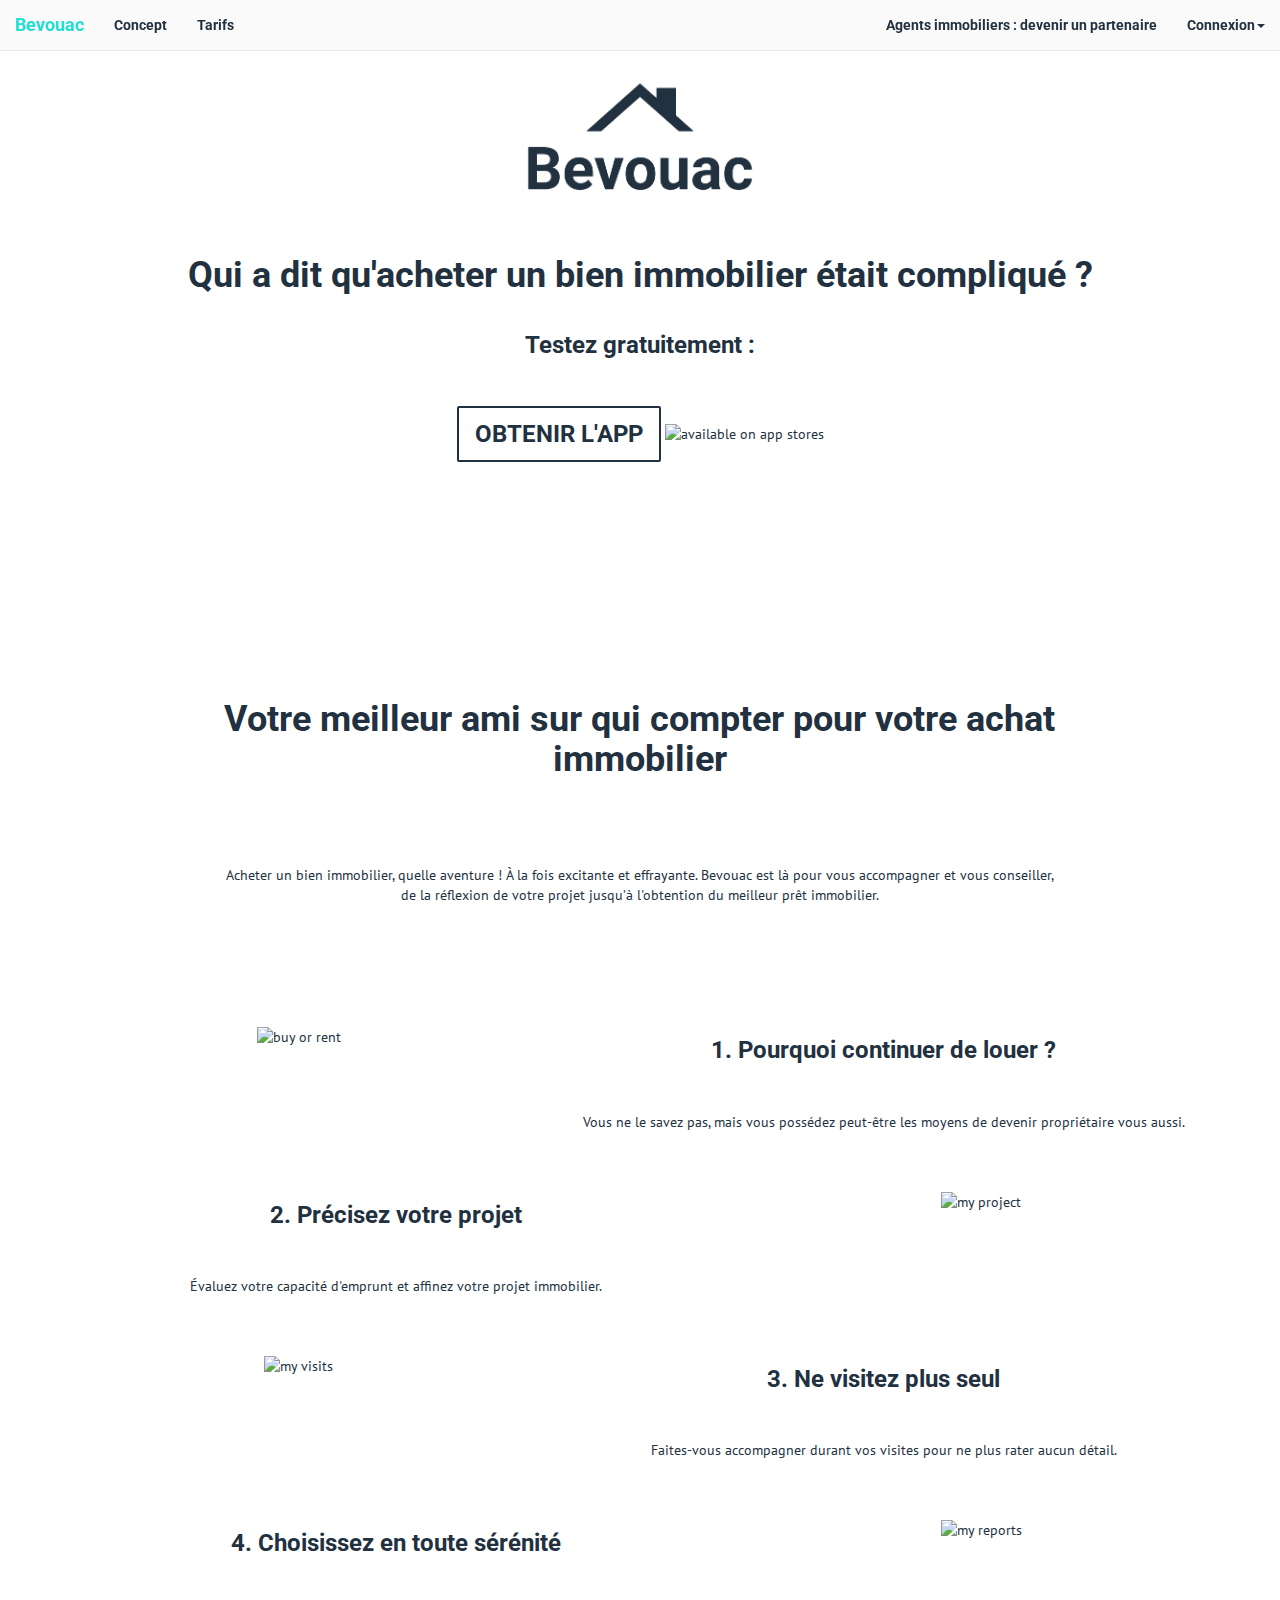
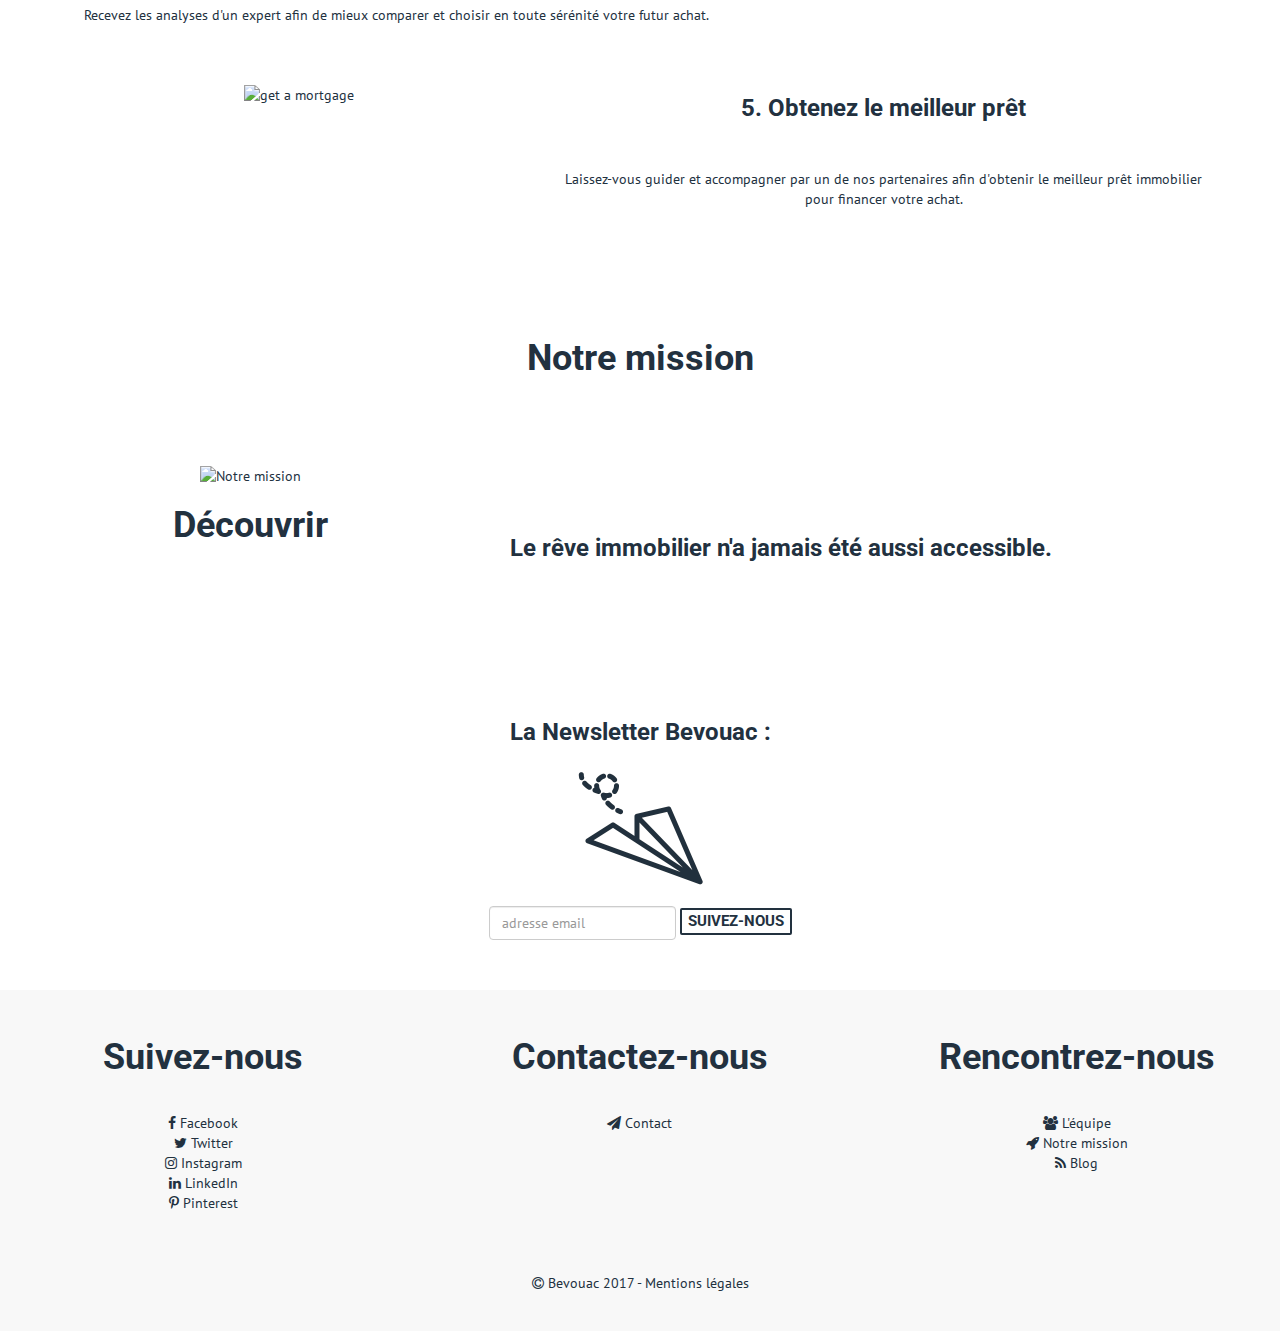
==== commit 9b1efbf5: "Navbar + concept + tarifs" ====
--- a/index.html
+++ b/index.html
@@ -75,11 +75,11 @@
           <!-- Collect the nav links, forms, and other content for toggling -->
           <div class="collapse navbar-collapse" id="bs-example-navbar-collapse-1">
             <ul class="nav navbar-nav">
-              
+              <li><a href="concept.html">Concept</a></li>
+              <li><a href="tarifs.html">Tarifs</a></li>
             </ul>
             <ul class="nav navbar-nav navbar-right">
-              <li><a href="contact.html">Contact</a></li>
-              <li><a href="https://play.google.com/store/apps" data-toggle="modal" data-target="#preorder">Télécharger l'app</a></li>
+              <li><a href="https://play.google.com/store/apps" data-toggle="modal" data-target="#preorder">Agents immobiliers : devenir un partenaire</a></li>
               <li class="dropdown">
                 <a href="#" class="dropdown-toggle" data-toggle="dropdown" role="button" aria-haspopup="true" aria-expanded="false">Connexion<span class="caret"></span></a>
                 <ul class="dropdown-menu menu-transparent">
@@ -119,7 +119,7 @@
               <div id="wufoo-zrnk1lv0kwnpex">
               Fill out my <a href="https://bevouac.wufoo.com/forms/zrnk1lv0kwnpex">online form</a>.
               </div>
-              <div id="wuf-adv" style="font-family:'Roboto';font-size: small;color:#a7a7a7;text-align:center;display:block;">Online contact and registration forms from <a href="http://www.wufoo.com">Wufoo</a>.</div>
+              <div id="wuf-adv" style="font-family:'Roboto', sans-serif;font-size: small;color:#a7a7a7;text-align:center;display:block;">Online contact and registration forms from <a href="http://www.wufoo.com">Wufoo</a>.</div>
               <script type="text/javascript">var zrnk1lv0kwnpex;(function(d, t) {
               var s = d.createElement(t), options = {
               'userName':'bevouac',
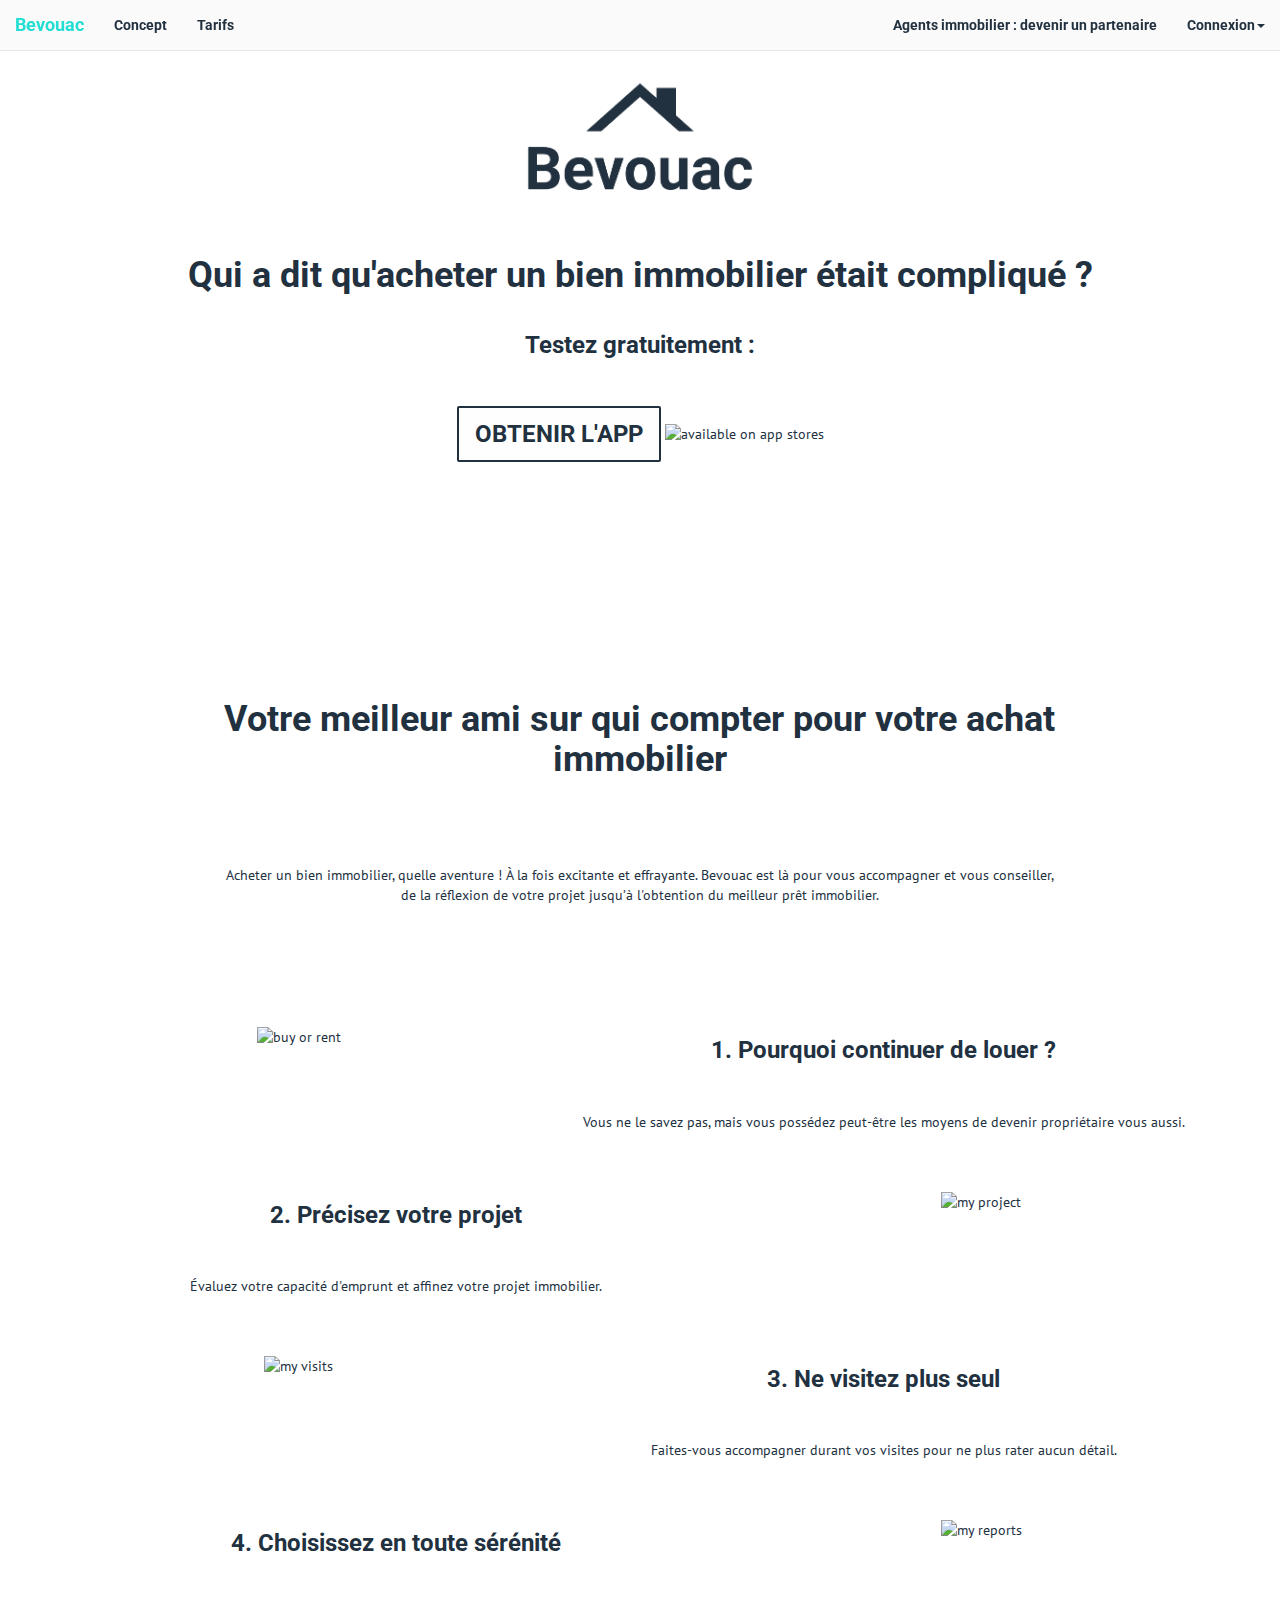
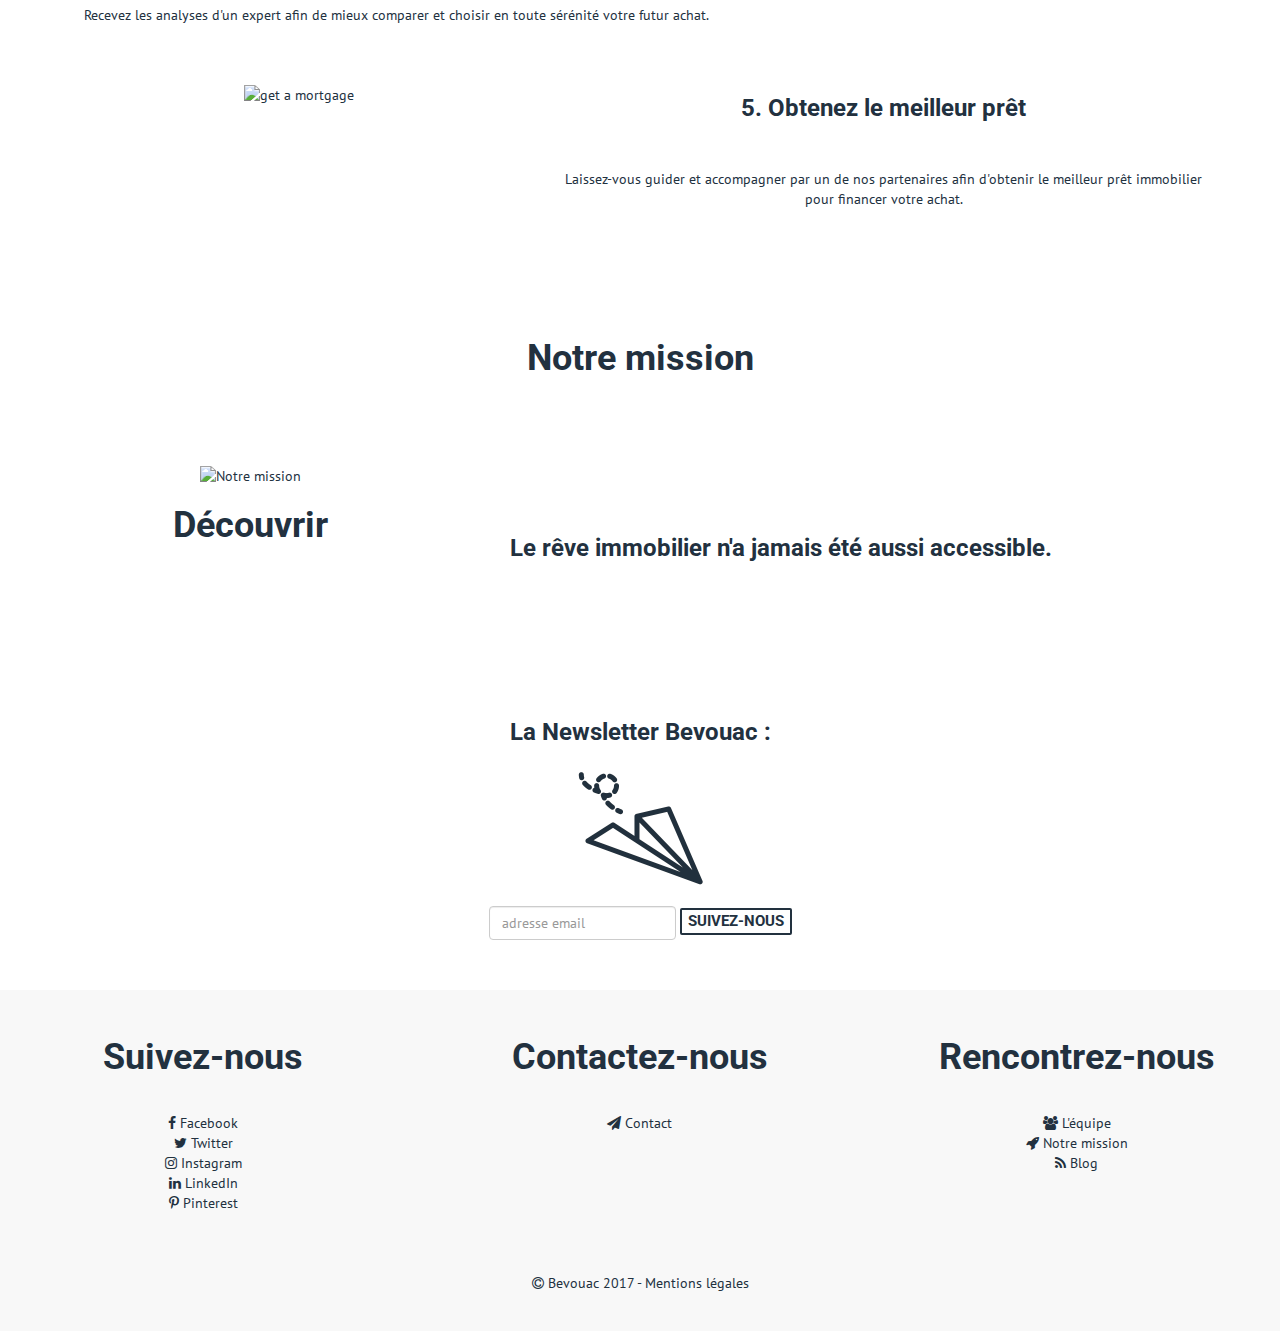
==== commit 9a9a5d57: "navbar bis" ====
--- a/index.html
+++ b/index.html
@@ -6,9 +6,9 @@
     <meta name="viewport" content="width=device-width, initial-scale=1">
 
     <title>
-    Bevouac - L'achat immobilier éclairé
+    Bevouac - Le chasseur immobilier 2.0
     </title>
-    <meta name="description" content="L'ami sur qui compter pour votre achat immobilier">
+    <meta name="description" content="L’expert 2.0 pour trouver le meilleur investissement immobilier locatif">
 
     <link rel="shortcut icon" href="images/logo_bevouac/favicon.ico">
 
@@ -18,23 +18,23 @@
     <link rel="stylesheet" href="https://maxcdn.bootstrapcdn.com/font-awesome/4.6.3/css/font-awesome.min.css">
     <link rel="stylesheet" href="css/style.css">
 
-    <meta property="og:title" content="Bevouac - L'achat immobilier éclairé" />
+    <meta property="og:title" content="Bevouac - Le chasseur immobilier 2.0" />
     <meta property="og:type" content="article" />
     <meta property="og:url" content="http://www.bevouac.com/" />
     <meta property="og:image" content="http://www.bevouac.com/images/logo_bevouac/logo_bevouac_22313f.png" />
-    <meta property="og:description" content="L'ami sur qui compter pour votre achat immobilier" />
-    <meta property="og:site_name" content="Bevouac - L'achat immobilier éclairé" />
+    <meta property="og:description" content="L’expert 2.0 pour trouver le meilleur investissement immobilier locatif" />
+    <meta property="og:site_name" content="Bevouac - Le chasseur immobilier 2.0" />
     <meta property="fb:admins" content="bevouac" />
 
     <meta name="twitter:card" content="summary_large_image">
     <meta name="twitter:site" content="@bevouacfrance">
-    <meta name="twitter:title" content="Bevouac - L'achat immobilier éclairé">
-    <meta name="twitter:description" content="L'ami sur qui compter pour votre achat immobilier">
+    <meta name="twitter:title" content="Bevouac - Le chasseur immobilier 2.0">
+    <meta name="twitter:description" content="L’expert 2.0 pour trouver le meilleur investissement immobilier locatif">
     <meta name="twitter:creator" content="@bevouacfrance">
     <meta name="twitter:image:src" content="http://www.bevouac.com/images/logo_bevouac/logo_bevouac_22313f.png">
 
-    <meta itemprop="name" content="Bevouac - L'achat immobilier éclairé">
-    <meta itemprop="description" content="L'ami sur qui compter pour votre achat immobilier">
+    <meta itemprop="name" content="Bevouac - Le chasseur immobilier 2.0">
+    <meta itemprop="description" content="L’expert 2.0 pour trouver le meilleur investissement immobilier locatif">
     <!-- Facebook image must be at least 600x315px -->
     <meta itemprop="image" content="http://www.bevouac.com/images/logo_bevouac/logo_bevouac_22313f.png">
 
@@ -79,7 +79,7 @@
               <li><a href="tarifs.html">Tarifs</a></li>
             </ul>
             <ul class="nav navbar-nav navbar-right">
-              <li><a href="https://play.google.com/store/apps" data-toggle="modal" data-target="#preorder">Agents immobiliers : devenir un partenaire</a></li>
+              <li><a href="https://play.google.com/store/apps" data-toggle="modal" data-target="#preorder">Agents immobilier : devenir un partenaire</a></li>
               <li class="dropdown">
                 <a href="#" class="dropdown-toggle" data-toggle="dropdown" role="button" aria-haspopup="true" aria-expanded="false">Connexion<span class="caret"></span></a>
                 <ul class="dropdown-menu menu-transparent">
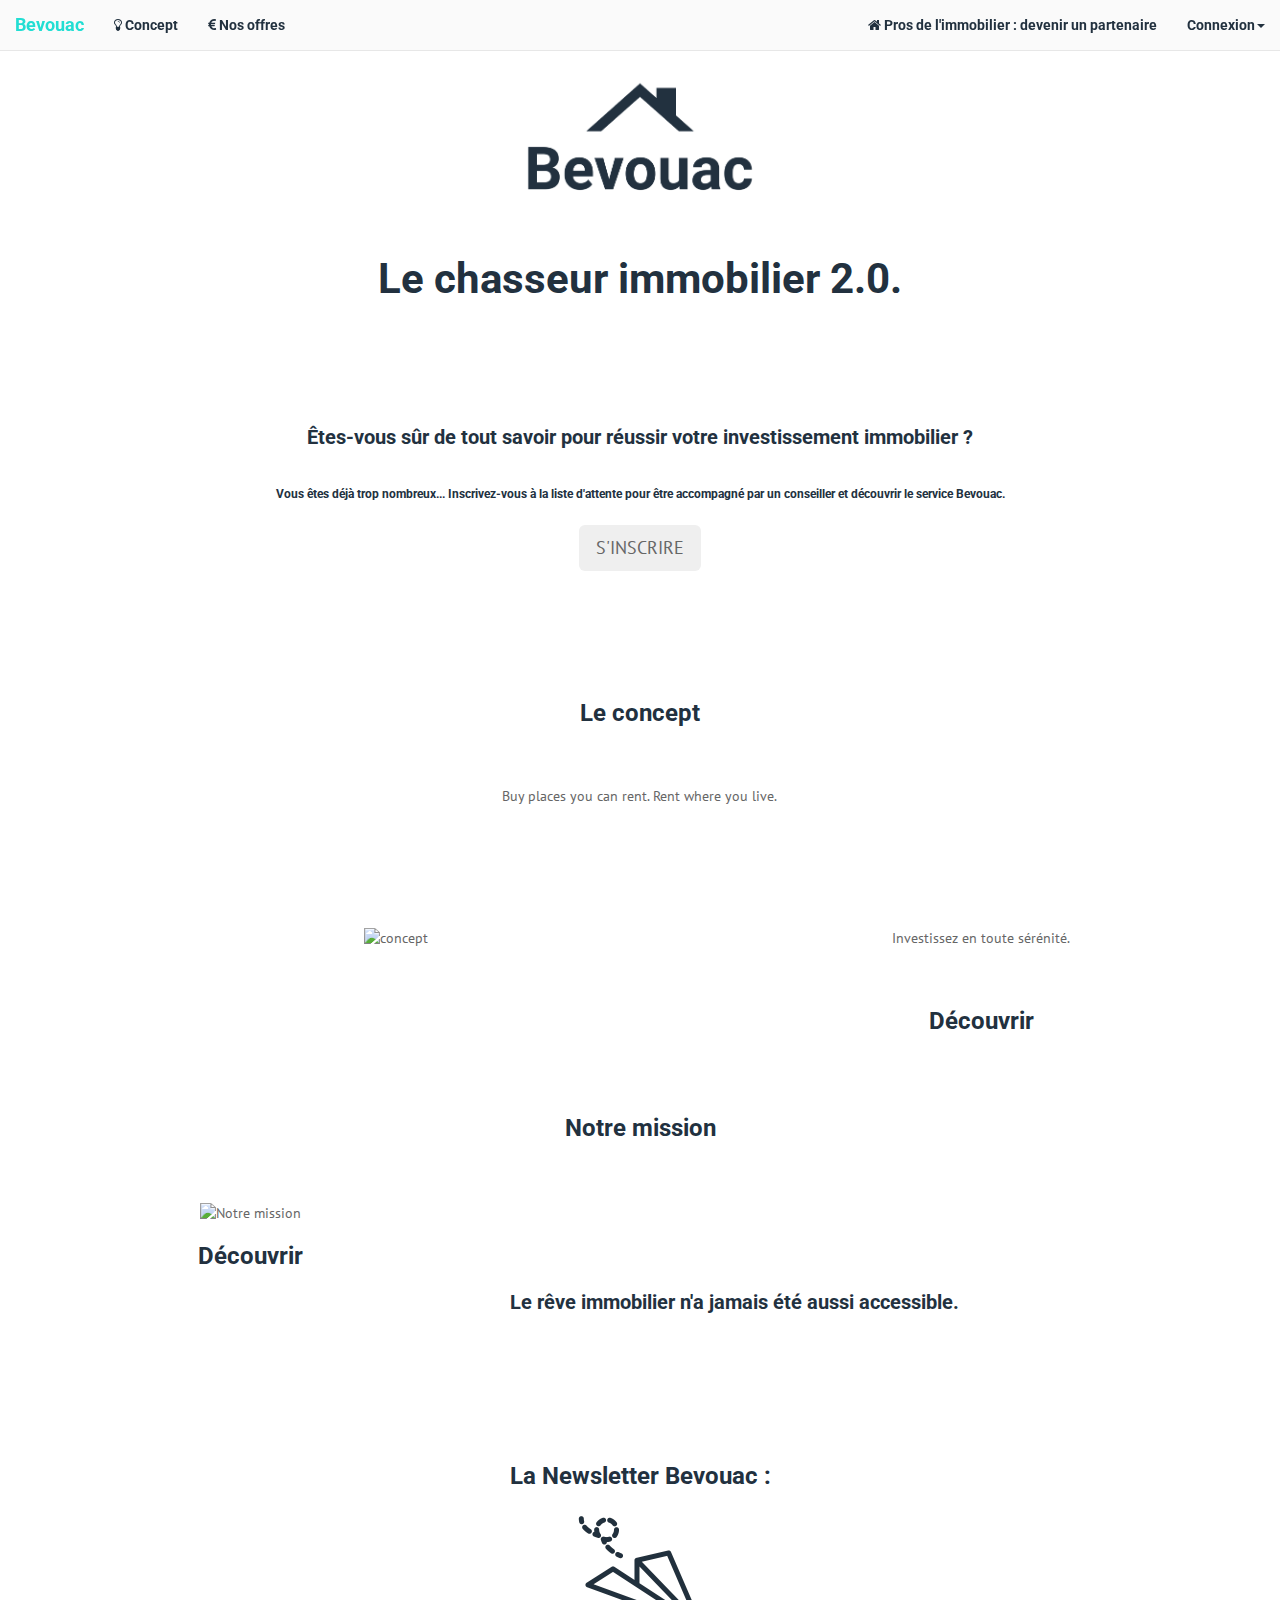
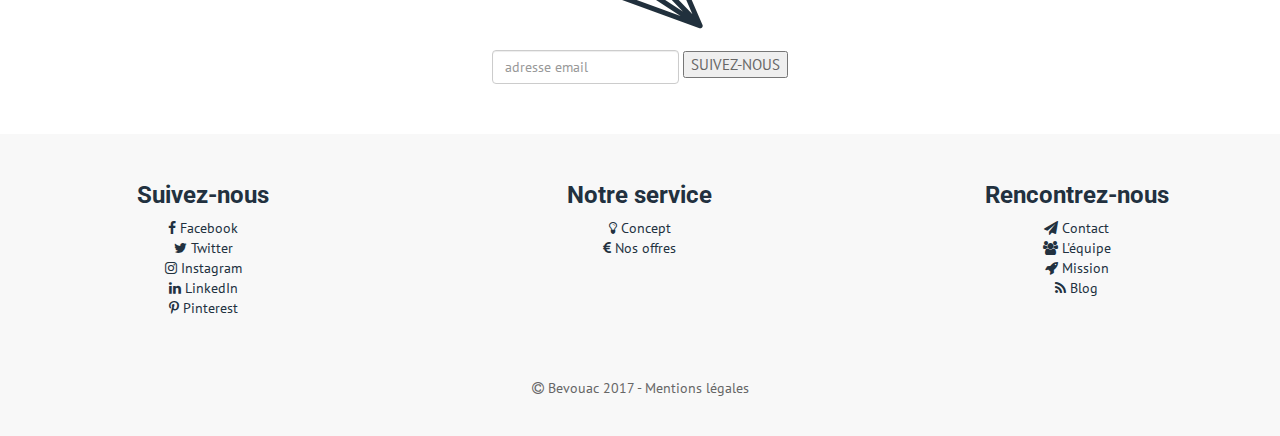
==== commit 0d46cd1c: "concept - équipe" ====
--- a/index.html
+++ b/index.html
@@ -75,11 +75,11 @@
           <!-- Collect the nav links, forms, and other content for toggling -->
           <div class="collapse navbar-collapse" id="bs-example-navbar-collapse-1">
             <ul class="nav navbar-nav">
-              <li><a href="concept.html">Concept</a></li>
-              <li><a href="tarifs.html">Tarifs</a></li>
+              <li><a href="concept.html"><i class="fa fa-lightbulb-o" aria-hidden="true"></i> Concept</a></li>
+              <li><a href="offres.html"><i class="fa fa-eur" aria-hidden="true"></i> Nos offres</a></li>
             </ul>
             <ul class="nav navbar-nav navbar-right">
-              <li><a href="https://play.google.com/store/apps" data-toggle="modal" data-target="#preorder">Agents immobilier : devenir un partenaire</a></li>
+              <li><a href="partenaires.html"><i class="fa fa-home" aria-hidden="true"></i> Pros de l'immobilier : devenir un partenaire</a></li>
               <li class="dropdown">
                 <a href="#" class="dropdown-toggle" data-toggle="dropdown" role="button" aria-haspopup="true" aria-expanded="false">Connexion<span class="caret"></span></a>
                 <ul class="dropdown-menu menu-transparent">
@@ -93,19 +93,51 @@
       </nav>
     </div>
 
-
+    <div class="modal fade text-center" id="agentsform" tabindex="-1" role="dialog" aria-labelledby="myModalLabel">
+        <div class="modal-dialog" role="document">
+          <div class="modal-content">
+            <div class="modal-header">
+              <button type="button" class="close" data-dismiss="modal" aria-label="Close"><span aria-hidden="true">&times;</span></button>
+              <h4 class="modal-title" id="myModalLabel">Devenir un partenaire</h4>
+            </div>
+            <div class="modal-body">
+              <div class="typeform-widget" data-url="https://contactbevouac.typeform.com/to/TvPTvY" style="width: 100%; height: 500px;"> </div> <script>(function(){var qs,js,q,s,d=document,gi=d.getElementById,ce=d.createElement,gt=d.getElementsByTagName,id="typef_orm",b="https://s3-eu-west-1.amazonaws.com/share.typeform.com/";if(!gi.call(d,id)){js=ce.call(d,"script");js.id=id;js.src=b+"widget.js";q=gt.call(d,"script")[0];q.parentNode.insertBefore(js,q)}})()</script>
+            </div>
+            <!-- <div class="modal-footer">
+              <button type="button" class="btn btn-default" data-dismiss="modal">Close</button>
+              <button type="button" class="btn btn-primary">Save changes</button>
+            </div> -->
+          </div>
+        </div>
+      </div>
 
     <div id="titles">
       <img src="images/logo_bevouac/logo_bevouac_22313f.png" alt="Logo Bevouac" width="300">
-      <h1>
-      Qui a dit qu'acheter un bien immobilier était compliqué ?
-      </h1>
+      
+      <div class="container text-center">
+        <div class="row">
+          <div class="col-sm-1">
+          </div>
+          <div class="col-sm-10">
+            <h1>
+            Le chasseur immobilier 2.0.
+            </h1>
+          </div>
+          <div class="col-sm-1">
+          </div>
+        </div>
+      </div>
+
       <h2>
-      Testez gratuitement :
+      Êtes-vous sûr de tout savoir pour réussir votre investissement immobilier ?
       </h2>
 
-      <button type="button" class="btn btn-lg btn-accueil" data-toggle="modal" data-target="#preorder">
-        OBTENIR L'APP
+      <h6 id="liste-attente">
+      Vous êtes déjà trop nombreux... Inscrivez-vous à la liste d'attente pour être accompagné par un conseiller et découvrir le service Bevouac.
+      </h6>
+
+      <button type="button" class="btn btn-lg btn-style-1" data-toggle="modal" data-target="#preorder">
+        S'INSCRIRE
       </button>
       
       <div class="modal fade" id="preorder" tabindex="-1" role="dialog" aria-labelledby="myModalLabel">
@@ -113,29 +145,10 @@
           <div class="modal-content">
             <div class="modal-header">
               <button type="button" class="close" data-dismiss="modal" aria-label="Close"><span aria-hidden="true">&times;</span></button>
-              <h4 class="modal-title" id="myModalLabel">Obtenir l'application Bevouac</h4>
+              <h4 class="modal-title" id="myModalLabel">S'inscrire à la liste d'attente</h4>
             </div>
             <div class="modal-body">
-              <div id="wufoo-zrnk1lv0kwnpex">
-              Fill out my <a href="https://bevouac.wufoo.com/forms/zrnk1lv0kwnpex">online form</a>.
-              </div>
-              <div id="wuf-adv" style="font-family:'Roboto', sans-serif;font-size: small;color:#a7a7a7;text-align:center;display:block;">Online contact and registration forms from <a href="http://www.wufoo.com">Wufoo</a>.</div>
-              <script type="text/javascript">var zrnk1lv0kwnpex;(function(d, t) {
-              var s = d.createElement(t), options = {
-              'userName':'bevouac',
-              'formHash':'zrnk1lv0kwnpex',
-              'autoResize':true,
-              'height':'340',
-              'async':true,
-              'host':'wufoo.com',
-              'header':'show',
-              'ssl':true};
-              s.src = ('https:' == d.location.protocol ? 'https://' : 'http://') + 'www.wufoo.com/scripts/embed/form.js';
-              s.onload = s.onreadystatechange = function() {
-              var rs = this.readyState; if (rs) if (rs != 'complete') if (rs != 'loaded') return;
-              try { zrnk1lv0kwnpex = new WufooForm();zrnk1lv0kwnpex.initialize(options);zrnk1lv0kwnpex.display(); } catch (e) {}};
-              var scr = d.getElementsByTagName(t)[0], par = scr.parentNode; par.insertBefore(s, scr);
-              })(document, 'script');</script>
+              <div class="typeform-widget" data-url="https://contactbevouac.typeform.com/to/w0fmv7" style="width: 100%; height: 500px;"></div><script>(function(){var qs,js,q,s,d=document,gi=d.getElementById,ce=d.createElement,gt=d.getElementsByTagName,id="typef_orm",b="https://s3-eu-west-1.amazonaws.com/share.typeform.com/";if(!gi.call(d,id)){js=ce.call(d,"script");js.id=id;js.src=b+"widget.js";q=gt.call(d,"script")[0];q.parentNode.insertBefore(js,q)}})()</script>
             </div>
             <!-- <div class="modal-footer">
               <button type="button" class="btn btn-default" data-dismiss="modal">Close</button>
@@ -144,9 +157,6 @@
           </div>
         </div>
       </div>
-
-        <img src="images/content/external/app_store_apple_google.png" alt="available on app stores" width="75">
-      
     </div>
 
     <div class="spacer"></div>
@@ -157,11 +167,11 @@
         </div>
         <div id="concept-titles" class="col-sm-8 text-center">
           <h3>
-            Votre meilleur ami sur qui compter pour votre achat immobilier
+            Le concept
           </h3>
           <div class="spacer"></div>
           <p>
-            Acheter un bien immobilier, quelle aventure ! À la fois excitante et effrayante. Bevouac est là pour vous accompagner et vous conseiller, de la réflexion de votre projet jusqu’à l'obtention du meilleur prêt immobilier.
+            Buy places you can rent. Rent where you live.
           </p>
           <div class="big-spacer"></div>
         </div>
@@ -171,72 +181,20 @@
     </div>
     <div id="content">
       <div id="concept-pics" class="container text-center">
-        <div class="row">
-          <div class="col-xs-5">
-            <img src="images/content/concept/buy_or_rent.png" alt="buy or rent" width="200">
-          </div>
-          <div class="col-xs-7">
-            <h4>
-              1. Pourquoi continuer de louer ?
-            </h4>
-            <p>
-              Vous ne le savez pas, mais vous possédez peut-être les moyens de devenir propriétaire vous aussi.
-            </p>
-          </div>
-        </div>
-        <div class="row">
-          <div class="col-xs-7">
-            <h4>
-              2. Précisez votre projet
-            </h4>
-            <p>
-              Évaluez votre capacité d'emprunt et affinez votre projet immobilier.
-            </p>
-          </div>
-          <div class="col-xs-5">
-            <img src="images/content/concept/my_project.png" alt="my project" width="200">
-          </div>
-        </div>
-        <div class="row">
-          <div class="col-xs-5">
-            <img src="images/content/concept/my_visits.png" alt="my visits" width="200">
-          </div>
-          <div class="col-xs-7">
-            <h4>
-              3. Ne visitez plus seul
-            </h4>
-            <p>
-              Faites-vous accompagner durant vos visites pour ne plus rater aucun détail.
-            </p>
-          </div>
-        </div>
-        <div class="row">
-          <div class="col-xs-7">
-            <h4>
-              4. Choisissez en toute sérénité
-            </h4>
-            <p>
-              Recevez les analyses d'un expert afin de mieux comparer et choisir en toute sérénité votre futur achat.
-            </p>
-          </div>
-          <div class="col-xs-5">
-            <img src="images/content/concept/my_reports.png" alt="my reports" width="200">
-          </div>
-        </div>
-        <div class="row">
-          <div class="col-xs-5">
-            <img src="images/content/concept/get_a_mortgage.png" alt="get a mortgage" width="200">
-          </div>
-          <div class="col-xs-7">
-            <h4>
-              5. Obtenez le meilleur prêt
-            </h4>
-            <p>
-              Laissez-vous guider et accompagner par un de nos partenaires afin d'obtenir le meilleur prêt immobilier pour financer votre achat.
-            </p>
-          </div>
-        </div>
-      </div>
+      <div class="row">
+        <div class="col-sm-7">
+          <img src="images/content/concept/concept.png" alt="concept" width="400">
+        </div>
+        <div class="col-sm-5">
+          <p>
+            Investissez en toute sérénité.
+          </p>
+          <h3>  
+          <a href="concept.html">Découvrir</a>
+          </h3>
+        </div>
+      </div>
+    </div>
     </div>
 
     <div class="spacer"></div>
@@ -285,7 +243,7 @@
               <div id="mc_embed_signup_scroll">
             
             <input type="email" value="" name="EMAIL" class="email form-control" id="mce-EMAIL" placeholder="adresse email" required>
-            <input id="newsletter" type="submit" value="SUIVEZ-NOUS" name="subscribe" id="mc-embedded-subscribe" class="btn-accueil"></div>
+            <input id="newsletter" type="submit" value="SUIVEZ-NOUS" name="subscribe" id="mc-embedded-subscribe" class="btn-style-1"></div>
               <!-- real people should not fill this in and expect good things - do not remove this or risk form bot signups-->
               <!-- <div style="position: absolute; left: -5000px;" aria-hidden="true"><input type="text" name="b_d6586aa566c05619bf64a5240_797efcbb2a" tabindex="-1" value=""></div>
               <div class="clear">
@@ -331,12 +289,16 @@
         </div>
         <div class="col-sm-4">
           <h3>
-          Contactez-nous
+          Notre service
           </h3> 
           <ul class="list-unstyled">
             <li>
-              <a href="contact.html">
-              <i class="fa fa-paper-plane" aria-hidden="true"></i> Contact</a>
+              <a href="concept.html">
+              <i class="fa fa-lightbulb-o" aria-hidden="true"></i> Concept</a>
+            </li>
+            <li>
+              <a href="offres.html">
+              <i class="fa fa-eur" aria-hidden="true"></i> Nos offres</a>
             </li>
           </ul>
         </div>
@@ -346,12 +308,16 @@
           </h3>
           <ul class="list-unstyled">
             <li>
+              <a href="contact.html">
+              <i class="fa fa-paper-plane" aria-hidden="true"></i> Contact</a>
+            </li>
+            <li>
               <a href="l-equipe.html">
               <i class="fa fa-users" aria-hidden="true"></i> L'équipe</a>
             </li>
             <li>
               <a href="notre-mission.html">
-              <i class="fa fa-rocket" aria-hidden="true"></i> Notre mission</a>
+              <i class="fa fa-rocket" aria-hidden="true"></i> Mission</a>
             </li>
             <li>
               <a href="blog.html">
--- a/css/style.css
+++ b/css/style.css
@@ -33,35 +33,51 @@
   	color: rgba(34,222,211,1);
   	background-color: rgba(0,0,0,0.1);}
 
+#agents{
+	color: rgba(34,222,211,1);}
+
+
 h1{
-	margin-bottom: 1em;
-	font-family: 'Roboto', sans-serif;
-	font-size: 36px;
-	font-weight: bold;}
-h2{
 	margin-bottom: 2em;
 	font-family: 'Roboto', sans-serif;
+	font-size: 42px;
+	font-weight: bold;
+	color: rgba(34,49,63,1);}
+h2{
+	margin-top: 2em;
+	margin-bottom: 2em;
+	font-family: 'Roboto', sans-serif;
+	font-size: 20px;
+	font-weight: bold;
+	color: rgba(34,49,63,1);}
+h3{
+	font-family: 'Roboto', sans-serif;
 	font-size: 24px;
-	font-weight: bold;}
-h3{
-	margin-bottom: 1em;
-	font-family: 'Roboto', sans-serif;
-	font-size: 36px;
-	font-weight: bold;}
+	font-weight: bold;
+	color: rgba(34,49,63,1);}
 h4{
 	margin-bottom: 2em;
 	font-family: 'Roboto', sans-serif;
 	font-size: 24px;
-	font-weight: bold;}
+	font-weight: bold;
+	color: rgba(34,49,63,1);}
 h5{
 	font-family: 'Roboto', sans-serif;
 	font-size: 24px;
-	font-weight: bold;}
+	font-weight: bold;
+	color: rgba(34,49,63,1);}
+h6{
+	margin-bottom: 2em;
+	font-family: 'Roboto', sans-serif;
+	font-size: 12px;
+	font-weight: bold;
+	color: rgba(34,49,63,1);}
 
 body{
 	margin: 0;
-	color: rgba(34,49,63,1);
-	font-family: 'PT Sans', sans-serif;}
+	color: rgba(102,102,102,1);
+	font-family: 'PT Sans', sans-serif;
+	font-weight: medium;}
 
 a{
 	color: rgba(34,49,63,1);
@@ -72,11 +88,16 @@
 
 #titles{
 	margin-top: 50px;
-	background-image: url(../images/background/background_fail_video_4_opacity_50.jpg);
+	background-image: url(../images/background/background_fail_video_6_opacity_30.png);
 	background-position: 60% 80%;
 	height: 580px;
 	background-size: cover;
 	text-align: center;}
+
+#liste-attente{
+	margin-left:20%;
+	margin-right:20%;
+}
 
 .btn-accueil{
 	color: rgba(34,49,63,1);
